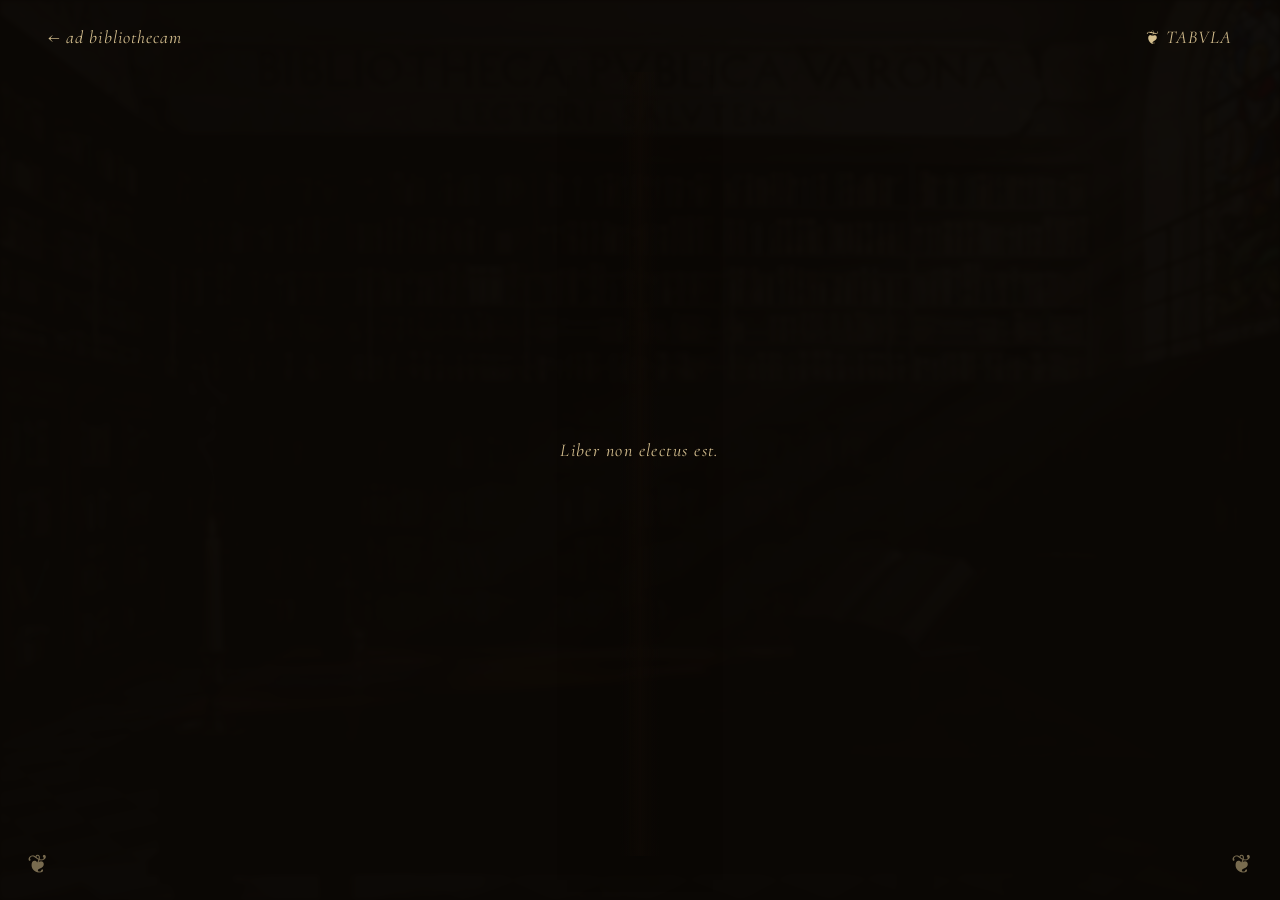
==== manuscript.html @ 338dd0ad "Add files via upload" ====
<!DOCTYPE html>
<html lang="la">
<head>
<meta charset="UTF-8">
<meta name="viewport" content="width=device-width, initial-scale=1.0">
<title>Manuscriptum</title>

<link rel="preconnect" href="https://fonts.googleapis.com">
<link rel="preconnect" href="https://fonts.gstatic.com" crossorigin>
<link rel="stylesheet" href="https://fonts.googleapis.com/css2?family=Cinzel:wght@400;600;700&family=Cormorant+Garamond:ital,wght@0,400;0,500;1,400;1,500&family=Cormorant+SC:wght@400;500;600&family=EB+Garamond:ital,wght@0,400;0,500;1,400&family=UnifrakturMaguntia&family=Cormorant+Unicase:wght@400;500;600&family=Noto+Serif:ital,wght@0,400;1,400&family=Amiri:wght@400;700&display=swap" rel="stylesheet">

<link rel="stylesheet" href="css/manuscript.css">
</head>
<body>

<div class="reader-backdrop"></div>

<div class="reader" id="reader">

  <header class="reader-topbar">
    <a href="index.html" id="backLink">&#8592; ad bibliothecam</a>
    <button id="tabulaBtn" type="button" aria-label="Tabula" title="Tabula">&#10086;&nbsp;TABVLA</button>
  </header>

  <main class="spread-frame" id="spreadFrame">
    <button class="turn prev" id="prevSpread" type="button" aria-label="Folium prius" title="Folium prius">&#10086;</button>

    <div class="spread" id="spread" data-turn-style="fade">
      <!-- Two pages injected by JS -->
    </div>

    <button class="turn next" id="nextSpread" type="button" aria-label="Folium posterius" title="Folium posterius">&#10086;</button>
  </main>

  <footer style="height:8px;"></footer>

</div>

<!-- TABVLA overlay -->
<div class="tabula-overlay" id="tabulaOverlay" role="dialog" aria-modal="true" aria-label="Tabula">
  <div class="tabula-sheet">
    <button class="tabula-close" id="tabulaClose" type="button" aria-label="Claudere">&times;</button>
    <h2>TABVLA</h2>
    <img class="tabula-divider" src="assets/ornaments/divider.svg" alt="">
    <ol id="tabulaList"></ol>
  </div>
</div>

<div class="reader-loading" id="readerLoading">conlegendo&nbsp;…</div>

<script src="js/book-loader.js"></script>
<script src="js/manuscript.js"></script>
</body>
</html>
---- css/manuscript.css ----
/* =========================================================
   Bibliotheca Publica Varona — Manuscript Reader
   ========================================================= */

:root {
  --paper:       #f1e6cf;
  --paper-deep:  #e3d3b0;
  --paper-edge:  #d4be8e;
  --ink:         #2a1d10;
  --ink-soft:    #4a3320;
  --rubric:      #8b1a1a;
  --rubric-deep: #5e0f0f;
  --gilt:        #b88a2c;
  --gilt-light:  #e6c66b;
}

* { box-sizing: border-box; }

html, body {
  margin: 0;
  padding: 0;
  height: 100%;
  background: #0b0805;
  font-family: 'EB Garamond', 'Cormorant Garamond', Georgia, serif;
  color: var(--ink);
  overflow: hidden;
  -webkit-font-smoothing: antialiased;
}

/* Faintly visible library scene behind the manuscript */
.reader-backdrop {
  position: fixed;
  inset: 0;
  z-index: 0;
  background-image: url('../assets/library.jpg');
  background-size: cover;
  background-position: center;
  opacity: 0.08;
  filter: blur(2px);
}
.reader-backdrop::after {
  content: "";
  position: absolute; inset: 0;
  background: linear-gradient(180deg, rgba(0,0,0,0.6) 0%, rgba(0,0,0,0.85) 100%);
}

/* Reverse transition: page comes IN with a soft zoom-in/fade */
@keyframes reader-enter {
  from { opacity: 0; transform: scale(0.96); }
  to   { opacity: 1; transform: scale(1); }
}
@keyframes reader-leave {
  from { opacity: 1; transform: scale(1); }
  to   { opacity: 0; transform: scale(0.92); }
}

.reader {
  position: relative;
  z-index: 1;
  width: 100%;
  height: 100%;
  display: grid;
  grid-template-rows: auto 1fr auto;
  animation: reader-enter 900ms cubic-bezier(.65,0,.35,1) both;
}
.reader.leaving { animation: reader-leave 900ms cubic-bezier(.65,0,.35,1) both; }

/* ---- Top bar — minimalist Latin navigation ---- */
.reader-topbar {
  display: flex;
  justify-content: space-between;
  align-items: center;
  padding: 22px 38px 8px;
  font-family: 'Cormorant Garamond', serif;
  font-style: italic;
  font-size: 18px;
  color: var(--paper-edge);
  letter-spacing: 0.04em;
}
.reader-topbar a,
.reader-topbar button {
  color: var(--paper-edge);
  background: transparent;
  border: none;
  text-decoration: none;
  cursor: pointer;
  font: inherit;
  letter-spacing: 0.06em;
  padding: 4px 10px;
  border-radius: 2px;
  transition: color 200ms ease, background 200ms ease;
}
.reader-topbar a:hover,
.reader-topbar button:hover { color: var(--gilt-light); background: rgba(241,230,207,0.06); }

/* ---- The book itself: a two-page spread ---- */
.spread-frame {
  position: relative;
  width: 100%;
  height: 100%;
  display: flex;
  align-items: center;
  justify-content: center;
  padding: 12px 60px 36px;
  overflow: hidden;
}

.spread {
  position: relative;
  display: grid;
  grid-template-columns: 1fr 1fr;
  width: min(1200px, 96vw);
  height: min(900px, 100%);
  aspect-ratio: 4 / 3;
  filter:
    drop-shadow(0 24px 32px rgba(0,0,0,0.55))
    drop-shadow(0 6px 10px rgba(0,0,0,0.4));
}

/* Each page — paper texture + deckled edges */
.page {
  position: relative;
  background-color: var(--paper);
  /* Subtle parchment turbulence implemented as SVG data URI */
  background-image: url("data:image/svg+xml;utf8,<svg xmlns='http://www.w3.org/2000/svg' width='420' height='420'><filter id='n'><feTurbulence type='fractalNoise' baseFrequency='1.4' numOctaves='2' seed='3' stitchTiles='stitch'/><feColorMatrix values='0 0 0 0 0.18  0 0 0 0 0.13  0 0 0 0 0.08  0 0 0 0.18 0'/></filter><rect width='100%25' height='100%25' filter='url(%23n)' opacity='0.5'/></svg>"),
    radial-gradient(ellipse at 30% 20%, var(--paper) 0%, var(--paper-deep) 100%);
  background-blend-mode: multiply, normal;
  padding: 56px 56px 56px 56px;
  display: flex;
  flex-direction: column;
  overflow: hidden;
  font-size: clamp(13px, 0.95vw, 16px);
  line-height: 1.62;
  color: var(--ink);
  hyphens: auto;
}

.page.verso { padding-right: 64px; border-right: 1px solid rgba(60,40,20,0.10); }
.page.recto { padding-left: 64px; }

/* Deckled outer edges (rough paper) */
.page.verso::before,
.page.recto::after {
  content: "";
  position: absolute;
  top: -2px; bottom: -2px;
  width: 12px;
  background:
    radial-gradient(ellipse 6px 4px at 6px 8px,  var(--paper) 60%, transparent 70%) 0 0/12px 12px repeat-y,
    linear-gradient(to right, transparent, rgba(180,150,100,0.10));
  pointer-events: none;
}
.page.verso::before { left: -10px; transform: scaleX(-1); }
.page.recto::after  { right: -10px; }

/* Gutter shadow between pages */
.spread::before {
  content: "";
  position: absolute;
  left: 50%;
  top: 0; bottom: 0;
  width: 40px;
  transform: translateX(-50%);
  background: linear-gradient(
    to right,
    rgba(20,12,5,0.0) 0%,
    rgba(20,12,5,0.32) 45%,
    rgba(20,12,5,0.42) 50%,
    rgba(20,12,5,0.32) 55%,
    rgba(20,12,5,0.0) 100%
  );
  pointer-events: none;
  z-index: 2;
}

/* ---- Typography inside the pages ---- */
.page p {
  text-align: justify;
  text-indent: 1.4em;
  margin: 0 0 0.65em 0;
  /* Avoid splitting hand-feel lines too tightly */
  word-spacing: 0.02em;
}
.page p:first-child { text-indent: 0; }

.page .chapter-title {
  font-family: 'UnifrakturMaguntia', 'Cormorant Unicase', 'EB Garamond', serif;
  color: var(--rubric);
  text-align: center;
  font-size: 2.4em;
  font-weight: 400;
  letter-spacing: 0.06em;
  margin: 0.4em 0 0.2em;
  line-height: 1.1;
  text-shadow: 0 0 1px rgba(94,15,15,0.2);
}

.page .chapter-divider {
  display: block;
  margin: 0.4em auto 1.2em;
  width: 60%;
  max-width: 320px;
  height: auto;
  aspect-ratio: 8 / 1;       /* divider.svg is 320×40 — declare it for pre-load layout */
  opacity: 0.85;
}

/* Verse blocks (Catullan hendecasyllables, gazals, marching songs, etc.) */
.page .verse {
  text-align: center;
  font-style: italic;
  margin: 1.1em 0;
  color: var(--ink-soft);
  font-size: 1.02em;
  line-height: 1.7;
}
.page .verse .verse-line { display: block; }

/* Greek script — preserved in Noto Serif */
.greek { font-family: 'Noto Serif', 'EB Garamond', serif; font-style: normal; }

/* Arabic script — preserved in Amiri */
.arabic { font-family: 'Amiri', serif; font-size: 1.12em; }

/* Drop cap — hooked image for swap. Letter rendered in SVG; CSS sizes it. */
.page .dropcap {
  float: left;
  width: 4.6em;
  height: 4.6em;
  margin: 0.08em 0.55em 0 -0.04em;
  shape-outside: inset(0 0 0 0);
  user-select: none;
}

/* When pagination drops a chapter into the middle of a page, give space before it */
.page .chapter-block { margin-top: 0.4em; }

/* ---- Frontispiece page ---- */
.page.frontispiece {
  display: flex;
  flex-direction: column;
  align-items: center;
  justify-content: center;
  text-align: center;
  padding: 6% 10%;
}
.page.frontispiece .coa {
  width: 58%;
  max-width: 280px;
  margin: 0 0 1.4em;
  filter: drop-shadow(0 2px 4px rgba(0,0,0,0.2));
}
.page.frontispiece .fp-title {
  font-family: 'UnifrakturMaguntia', 'Cormorant Unicase', serif;
  color: var(--ink);
  font-size: clamp(28px, 3.0vw, 44px);
  letter-spacing: 0.04em;
  line-height: 1.1;
  margin: 0 0 0.4em;
  text-transform: uppercase;
}
.page.frontispiece .fp-subtitle {
  font-family: 'Cinzel', 'Cormorant SC', serif;
  color: var(--rubric);
  letter-spacing: 0.22em;
  font-size: 1.3em;
  margin: 0 0 1.2em;
}
.page.frontispiece .fp-date {
  font-family: 'Cinzel', 'Cormorant SC', serif;
  color: var(--ink);
  letter-spacing: 0.18em;
  font-size: 1.0em;
  margin: 0 0 2.4em;
}
.page.frontispiece .fp-footer {
  font-family: 'Cormorant Garamond', serif;
  font-style: italic;
  color: var(--ink-soft);
  font-size: 0.92em;
  letter-spacing: 0.05em;
  margin-top: auto;
  padding-top: 1em;
}

/* Blank verso for the frontispiece spread */
.page.blank-verso { background-color: var(--paper); }

/* Placeholder page for books not yet written */
.page.placeholder-page {
  align-items: center;
  justify-content: center;
  text-align: center;
}
.placeholder-note {
  font-family: 'Cormorant Garamond', 'EB Garamond', serif;
  font-style: italic;
  font-size: 1.35em;
  color: var(--ink-soft);
  letter-spacing: 0.04em;
  opacity: 0.85;
}

/* ---- Folio numbers (Roman) at the outer corners ---- */
.page .folio {
  position: absolute;
  bottom: 22px;
  font-family: 'Cormorant Garamond', serif;
  font-style: italic;
  font-variant: small-caps;
  font-size: 0.82em;
  color: rgba(94,46,16,0.55);
  letter-spacing: 0.06em;
}
.page.verso .folio { left: 30px; }
.page.recto .folio { right: 30px; }

/* ---- Corner fleurons for prev/next ---- */
.spread-frame .turn {
  position: absolute;
  bottom: 6px;
  width: 44px;
  height: 44px;
  background: transparent;
  border: none;
  cursor: pointer;
  display: flex;
  align-items: center;
  justify-content: center;
  color: var(--paper-edge);
  font-size: 26px;
  line-height: 1;
  opacity: 0.55;
  transition: opacity 200ms ease, transform 200ms ease, color 200ms ease;
}
.spread-frame .turn:hover { opacity: 1; color: var(--gilt-light); transform: scale(1.1); }
.spread-frame .turn.prev { left: 16px; }
.spread-frame .turn.next { right: 16px; }
.spread-frame .turn:disabled { opacity: 0.18; cursor: default; transform: none; }

/* Spread transition — quick subtle fade between spreads */
.spread.turning-out { opacity: 0; transition: opacity 220ms ease; }
.spread.turning-in  { opacity: 1; transition: opacity 280ms ease; }

/* ---- TABVLA contents overlay ---- */
.tabula-overlay {
  position: fixed;
  inset: 0;
  z-index: 10;
  background: rgba(11,8,5,0.86);
  display: none;
  align-items: center;
  justify-content: center;
  padding: 6vh 4vw;
}
.tabula-overlay.open { display: flex; animation: reader-enter 350ms ease both; }

.tabula-sheet {
  background-color: var(--paper);
  background-image: url("data:image/svg+xml;utf8,<svg xmlns='http://www.w3.org/2000/svg' width='420' height='420'><filter id='n'><feTurbulence type='fractalNoise' baseFrequency='1.4' numOctaves='2' seed='5' stitchTiles='stitch'/><feColorMatrix values='0 0 0 0 0.18  0 0 0 0 0.13  0 0 0 0 0.08  0 0 0 0.16 0'/></filter><rect width='100%25' height='100%25' filter='url(%23n)' opacity='0.5'/></svg>"),
    radial-gradient(ellipse at 30% 20%, var(--paper) 0%, var(--paper-deep) 100%);
  background-blend-mode: multiply, normal;
  width: min(640px, 92vw);
  max-height: 86vh;
  overflow-y: auto;
  padding: 56px 56px 64px;
  box-shadow: 0 20px 60px rgba(0,0,0,0.7);
  color: var(--ink);
  position: relative;
  text-align: center;
}
.tabula-sheet h2 {
  font-family: 'UnifrakturMaguntia', 'Cormorant Unicase', serif;
  color: var(--rubric);
  font-size: 2.2em;
  letter-spacing: 0.08em;
  margin: 0 0 0.2em;
  font-weight: 400;
}
.tabula-sheet .tabula-divider { width: 70%; margin: 0.4em auto 1.4em; opacity: 0.85; }
.tabula-sheet ol {
  list-style: none;
  padding: 0;
  margin: 0;
  text-align: left;
}
.tabula-sheet li {
  display: flex;
  justify-content: space-between;
  align-items: baseline;
  gap: 14px;
  padding: 8px 4px;
  border-bottom: 1px dotted rgba(94,46,16,0.30);
  font-family: 'EB Garamond', serif;
  font-size: 1.15em;
}
.tabula-sheet li:last-child { border-bottom: none; }
.tabula-sheet li button {
  background: transparent;
  border: none;
  cursor: pointer;
  color: var(--ink);
  font: inherit;
  text-align: left;
  flex: 1;
  letter-spacing: 0.04em;
}
.tabula-sheet li button:hover { color: var(--rubric); }
.tabula-sheet li .folio-ref {
  color: var(--ink-soft);
  font-style: italic;
  font-size: 0.92em;
}
.tabula-close {
  position: absolute;
  top: 18px;
  right: 22px;
  background: transparent;
  border: none;
  color: var(--ink-soft);
  cursor: pointer;
  font-size: 22px;
  font-family: 'Cormorant Garamond', serif;
  font-style: italic;
}
.tabula-close:hover { color: var(--rubric); }

/* ---- Loading state ---- */
.reader-loading {
  position: fixed; inset: 0;
  display: flex; align-items: center; justify-content: center;
  color: var(--paper-edge);
  font-family: 'Cormorant Garamond', serif;
  font-style: italic;
  font-size: 18px;
  letter-spacing: 0.08em;
  z-index: 100;
  pointer-events: none;
  animation: pulse 2s ease-in-out infinite;
}
@keyframes pulse {
  0%, 100% { opacity: 0.4; }
  50%      { opacity: 0.85; }
}
.reader-loading.gone { display: none; }

/* ---- Responsive ---- */
@media (max-width: 720px) {
  .spread { aspect-ratio: auto; height: auto; max-height: 90vh; }
  .spread { grid-template-columns: 1fr; }
  .page.verso { display: none; }
  .page.recto { padding: 36px 28px; border-right: none; }
  .spread::before { display: none; }
  .reader-topbar { padding: 14px 18px 6px; font-size: 16px; }
}
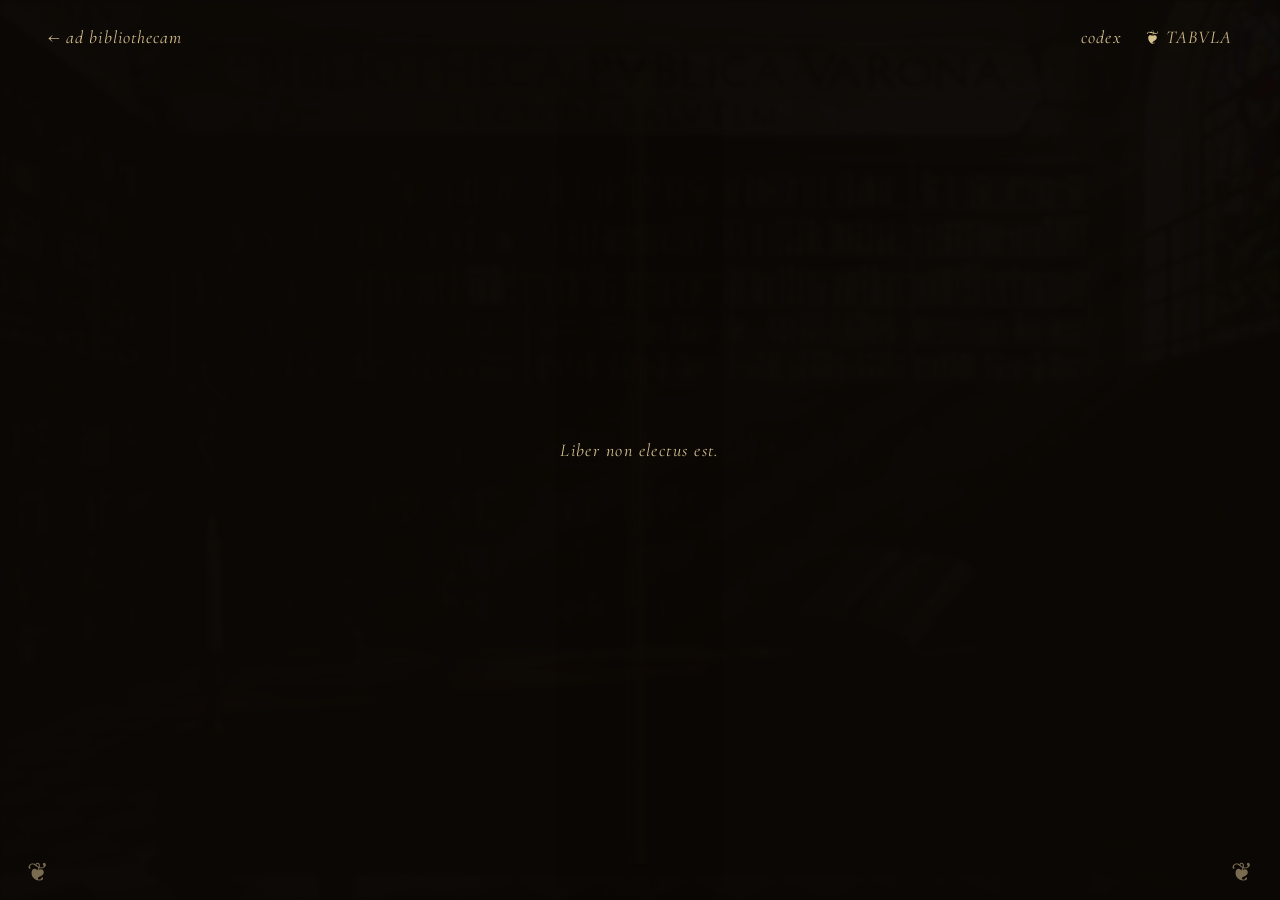
==== commit 31a74a8c: "Add files via upload" ====
--- a/manuscript.html
+++ b/manuscript.html
@@ -7,21 +7,27 @@
 
 <link rel="preconnect" href="https://fonts.googleapis.com">
 <link rel="preconnect" href="https://fonts.gstatic.com" crossorigin>
-<link rel="stylesheet" href="https://fonts.googleapis.com/css2?family=Cinzel:wght@400;600;700&family=Cormorant+Garamond:ital,wght@0,400;0,500;1,400;1,500&family=Cormorant+SC:wght@400;500;600&family=EB+Garamond:ital,wght@0,400;0,500;1,400&family=UnifrakturMaguntia&family=Cormorant+Unicase:wght@400;500;600&family=Noto+Serif:ital,wght@0,400;1,400&family=Amiri:wght@400;700&display=swap" rel="stylesheet">
+<link rel="stylesheet" href="https://fonts.googleapis.com/css2?family=Cinzel:wght@400;600;700&family=Cormorant+Garamond:ital,wght@0,400;0,500;1,400;1,500&family=Cormorant+SC:wght@400;500;600&family=EB+Garamond:ital,wght@0,400;0,500;1,400&family=Cormorant+Unicase:wght@400;500;600&family=Noto+Serif:ital,wght@0,400;1,400&family=Amiri:wght@400;700&display=swap" rel="stylesheet">
 
 <link rel="stylesheet" href="css/manuscript.css">
 </head>
-<body>
+<body class="codex-mode">
 
 <div class="reader-backdrop"></div>
 
 <div class="reader" id="reader">
 
   <header class="reader-topbar">
-    <a href="index.html" id="backLink">&#8592; ad bibliothecam</a>
-    <button id="tabulaBtn" type="button" aria-label="Tabula" title="Tabula">&#10086;&nbsp;TABVLA</button>
+    <div class="topbar-left">
+      <a href="index.html" id="backLink">&#8592; ad bibliothecam</a>
+    </div>
+    <div class="topbar-right">
+      <button id="modeToggle" class="mode-toggle" type="button" title="Lectionis modus">codex</button>
+      <button id="tabulaBtn" type="button" aria-label="Tabula" title="Tabula">&#10086;&nbsp;TABVLA</button>
+    </div>
   </header>
 
+  <!-- CODEX (spread) view -->
   <main class="spread-frame" id="spreadFrame">
     <button class="turn prev" id="prevSpread" type="button" aria-label="Folium prius" title="Folium prius">&#10086;</button>
 
@@ -32,7 +38,12 @@
     <button class="turn next" id="nextSpread" type="button" aria-label="Folium posterius" title="Folium posterius">&#10086;</button>
   </main>
 
-  <footer style="height:8px;"></footer>
+  <!-- SCROLL view -->
+  <main class="scroll-frame" id="scrollFrame">
+    <div class="scroll-column" id="scrollColumn">
+      <!-- Pages stacked by JS -->
+    </div>
+  </main>
 
 </div>
 
@@ -46,7 +57,7 @@
   </div>
 </div>
 
-<div class="reader-loading" id="readerLoading">conlegendo&nbsp;…</div>
+<div class="reader-loading" id="readerLoading">conlegendo&nbsp;&hellip;</div>
 
 <script src="js/book-loader.js"></script>
 <script src="js/manuscript.js"></script>
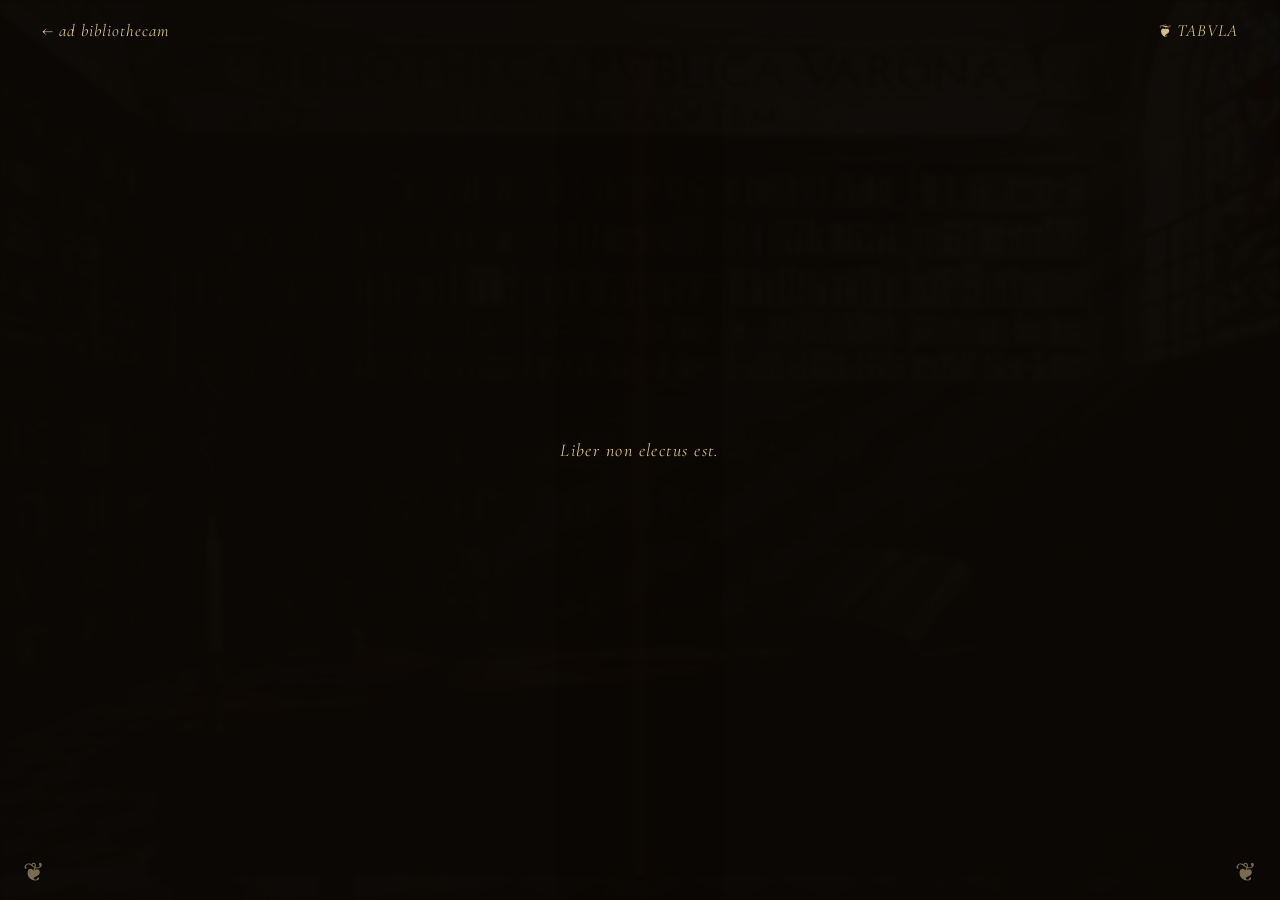
==== commit be1c640f: "Add files via upload" ====
--- a/manuscript.html
+++ b/manuscript.html
@@ -7,11 +7,11 @@
 
 <link rel="preconnect" href="https://fonts.googleapis.com">
 <link rel="preconnect" href="https://fonts.gstatic.com" crossorigin>
-<link rel="stylesheet" href="https://fonts.googleapis.com/css2?family=Cinzel:wght@400;600;700&family=Cormorant+Garamond:ital,wght@0,400;0,500;1,400;1,500&family=Cormorant+SC:wght@400;500;600&family=EB+Garamond:ital,wght@0,400;0,500;1,400&family=Cormorant+Unicase:wght@400;500;600&family=Noto+Serif:ital,wght@0,400;1,400&family=Amiri:wght@400;700&display=swap" rel="stylesheet">
+<link rel="stylesheet" href="https://fonts.googleapis.com/css2?family=Cinzel:wght@400;600;700&family=Cormorant+Garamond:ital,wght@0,400;0,500;1,400;1,500&family=Cormorant+SC:wght@400;500;600&family=EB+Garamond:ital,wght@0,400;0,500;0,600;1,400;1,500&family=Cormorant+Unicase:wght@400;500;600&family=Amiri:wght@400;700&display=swap" rel="stylesheet">
 
 <link rel="stylesheet" href="css/manuscript.css">
 </head>
-<body class="codex-mode">
+<body>
 
 <div class="reader-backdrop"></div>
 
@@ -22,12 +22,10 @@
       <a href="index.html" id="backLink">&#8592; ad bibliothecam</a>
     </div>
     <div class="topbar-right">
-      <button id="modeToggle" class="mode-toggle" type="button" title="Lectionis modus">codex</button>
       <button id="tabulaBtn" type="button" aria-label="Tabula" title="Tabula">&#10086;&nbsp;TABVLA</button>
     </div>
   </header>
 
-  <!-- CODEX (spread) view -->
   <main class="spread-frame" id="spreadFrame">
     <button class="turn prev" id="prevSpread" type="button" aria-label="Folium prius" title="Folium prius">&#10086;</button>
 
@@ -36,13 +34,6 @@
     </div>
 
     <button class="turn next" id="nextSpread" type="button" aria-label="Folium posterius" title="Folium posterius">&#10086;</button>
-  </main>
-
-  <!-- SCROLL view -->
-  <main class="scroll-frame" id="scrollFrame">
-    <div class="scroll-column" id="scrollColumn">
-      <!-- Pages stacked by JS -->
-    </div>
   </main>
 
 </div>
--- a/css/manuscript.css
+++ b/css/manuscript.css
@@ -1,6 +1,12 @@
 /* =========================================================
    Bibliotheca Publica Varona — Manuscript Reader
    ========================================================= */
+
+@font-face {
+  font-family: 'Canterbury';
+  src: url('../assets/fonts/Canterbury.ttf') format('truetype');
+  font-display: block;
+}
 
 :root {
   --paper:       #f1e6cf;
@@ -12,6 +18,17 @@
   --rubric-deep: #5e0f0f;
   --gilt:        #b88a2c;
   --gilt-light:  #e6c66b;
+
+  /* Reader tunables — easy to tweak in one place */
+  --page-padding:        52px;
+  --page-padding-gutter: 60px;
+  --body-font-size:      clamp(13px, 0.95vw, 16px);
+  --body-line-height:    1.62;
+  --para-indent:         1.4em;
+  --para-spacing:        0.6em;
+  --chapter-title-size:  2.6em;
+  --dropcap-size:        4.2em;
+  --dropcap-color:       var(--rubric);
 }
 
 * { box-sizing: border-box; }
@@ -27,7 +44,7 @@
   -webkit-font-smoothing: antialiased;
 }
 
-/* Faintly visible library scene behind the manuscript */
+/* Library scene faintly visible behind */
 .reader-backdrop {
   position: fixed;
   inset: 0;
@@ -44,7 +61,6 @@
   background: linear-gradient(180deg, rgba(0,0,0,0.6) 0%, rgba(0,0,0,0.85) 100%);
 }
 
-/* Reverse transition: page comes IN with a soft zoom-in/fade */
 @keyframes reader-enter {
   from { opacity: 0; transform: scale(0.96); }
   to   { opacity: 1; transform: scale(1); }
@@ -60,20 +76,20 @@
   width: 100%;
   height: 100%;
   display: grid;
-  grid-template-rows: auto 1fr auto;
+  grid-template-rows: auto 1fr;
   animation: reader-enter 900ms cubic-bezier(.65,0,.35,1) both;
 }
 .reader.leaving { animation: reader-leave 900ms cubic-bezier(.65,0,.35,1) both; }
 
-/* ---- Top bar — minimalist Latin navigation ---- */
+/* ---- Top bar ---- */
 .reader-topbar {
   display: flex;
   justify-content: space-between;
   align-items: center;
-  padding: 22px 38px 8px;
+  padding: 16px 32px 4px;
   font-family: 'Cormorant Garamond', serif;
   font-style: italic;
-  font-size: 18px;
+  font-size: 17px;
   color: var(--paper-edge);
   letter-spacing: 0.04em;
 }
@@ -91,9 +107,12 @@
   transition: color 200ms ease, background 200ms ease;
 }
 .reader-topbar a:hover,
-.reader-topbar button:hover { color: var(--gilt-light); background: rgba(241,230,207,0.06); }
-
-/* ---- The book itself: a two-page spread ---- */
+.reader-topbar button:hover {
+  color: var(--gilt-light);
+  background: rgba(241,230,207,0.06);
+}
+
+/* ---- Two-page spread ---- */
 .spread-frame {
   position: relative;
   width: 100%;
@@ -101,7 +120,7 @@
   display: flex;
   align-items: center;
   justify-content: center;
-  padding: 12px 60px 36px;
+  padding: 6px 50px 22px;
   overflow: hidden;
 }
 
@@ -109,9 +128,8 @@
   position: relative;
   display: grid;
   grid-template-columns: 1fr 1fr;
-  width: min(1200px, 96vw);
-  height: min(900px, 100%);
-  aspect-ratio: 4 / 3;
+  width: min(1200px, 96vw, calc((100vh - 84px) * 1.5));
+  height: min(900px, calc(100vh - 84px));
   filter:
     drop-shadow(0 24px 32px rgba(0,0,0,0.55))
     drop-shadow(0 6px 10px rgba(0,0,0,0.4));
@@ -121,24 +139,24 @@
 .page {
   position: relative;
   background-color: var(--paper);
-  /* Subtle parchment turbulence implemented as SVG data URI */
-  background-image: url("data:image/svg+xml;utf8,<svg xmlns='http://www.w3.org/2000/svg' width='420' height='420'><filter id='n'><feTurbulence type='fractalNoise' baseFrequency='1.4' numOctaves='2' seed='3' stitchTiles='stitch'/><feColorMatrix values='0 0 0 0 0.18  0 0 0 0 0.13  0 0 0 0 0.08  0 0 0 0.18 0'/></filter><rect width='100%25' height='100%25' filter='url(%23n)' opacity='0.5'/></svg>"),
+  background-image:
+    url("data:image/svg+xml;utf8,<svg xmlns='http://www.w3.org/2000/svg' width='420' height='420'><filter id='n'><feTurbulence type='fractalNoise' baseFrequency='1.4' numOctaves='2' seed='3' stitchTiles='stitch'/><feColorMatrix values='0 0 0 0 0.18  0 0 0 0 0.13  0 0 0 0 0.08  0 0 0 0.18 0'/></filter><rect width='100%25' height='100%25' filter='url(%23n)' opacity='0.5'/></svg>"),
     radial-gradient(ellipse at 30% 20%, var(--paper) 0%, var(--paper-deep) 100%);
   background-blend-mode: multiply, normal;
-  padding: 56px 56px 56px 56px;
+  padding: var(--page-padding);
   display: flex;
   flex-direction: column;
   overflow: hidden;
-  font-size: clamp(13px, 0.95vw, 16px);
-  line-height: 1.62;
+  font-size: var(--body-font-size);
+  line-height: var(--body-line-height);
   color: var(--ink);
   hyphens: auto;
 }
 
-.page.verso { padding-right: 64px; border-right: 1px solid rgba(60,40,20,0.10); }
-.page.recto { padding-left: 64px; }
-
-/* Deckled outer edges (rough paper) */
+.page.verso { padding-right: var(--page-padding-gutter); border-right: 1px solid rgba(60,40,20,0.10); }
+.page.recto { padding-left:  var(--page-padding-gutter); }
+
+/* Deckled outer edges */
 .page.verso::before,
 .page.recto::after {
   content: "";
@@ -153,7 +171,7 @@
 .page.verso::before { left: -10px; transform: scaleX(-1); }
 .page.recto::after  { right: -10px; }
 
-/* Gutter shadow between pages */
+/* Gutter shadow */
 .spread::before {
   content: "";
   position: absolute;
@@ -173,105 +191,154 @@
   z-index: 2;
 }
 
-/* ---- Typography inside the pages ---- */
+/* ---- Body typography ---- */
 .page p {
   text-align: justify;
-  text-indent: 1.4em;
-  margin: 0 0 0.65em 0;
-  /* Avoid splitting hand-feel lines too tightly */
+  text-indent: var(--para-indent);
+  margin: 0 0 var(--para-spacing) 0;
   word-spacing: 0.02em;
 }
-.page p:first-child { text-indent: 0; }
-
+/* No indent on the first paragraph of a chapter, paragraphs at the top of a
+   page (continuations), and any paragraph immediately following a chapter
+   title or rule. Interior paragraphs keep their indent. */
+.page p:first-child,
+.page .chapter-block + p,
+.page hr + p,
+.page p.chapter-opener,
+.page p.continuation {
+  text-indent: 0;
+}
+
+/* Bold emphasis inside the body — used for transliterations / accent marks
+   in the poems. Slightly heavier, slightly darker. */
+.page strong { font-weight: 600; color: var(--ink); }
+.page .verse strong { font-weight: 600; font-style: italic; }
+
+/* Chapter title — Canterbury blackletter rubric */
 .page .chapter-title {
-  font-family: 'UnifrakturMaguntia', 'Cormorant Unicase', 'EB Garamond', serif;
+  font-family: 'Canterbury', 'Cormorant Unicase', 'EB Garamond', serif;
   color: var(--rubric);
   text-align: center;
-  font-size: 2.4em;
+  font-size: var(--chapter-title-size);
   font-weight: 400;
-  letter-spacing: 0.06em;
+  letter-spacing: 0.04em;
   margin: 0.4em 0 0.2em;
   line-height: 1.1;
-  text-shadow: 0 0 1px rgba(94,15,15,0.2);
 }
 
 .page .chapter-divider {
   display: block;
-  margin: 0.4em auto 1.2em;
+  margin: 0.3em auto 1em;
   width: 60%;
   max-width: 320px;
   height: auto;
-  aspect-ratio: 8 / 1;       /* divider.svg is 320×40 — declare it for pre-load layout */
+  aspect-ratio: 8 / 1;
   opacity: 0.85;
 }
 
-/* Verse blocks (Catullan hendecasyllables, gazals, marching songs, etc.) */
+/* Verse blocks */
 .page .verse {
   text-align: center;
   font-style: italic;
-  margin: 1.1em 0;
+  margin: 0.9em 0;
   color: var(--ink-soft);
   font-size: 1.02em;
   line-height: 1.7;
 }
-.page .verse .verse-line { display: block; }
-
-/* Greek script — preserved in Noto Serif */
-.greek { font-family: 'Noto Serif', 'EB Garamond', serif; font-style: normal; }
-
-/* Arabic script — preserved in Amiri */
+.page .verse .verse-line {
+  display: block;
+  /* Lines that wrap should indent on continuation */
+  text-indent: 0;
+  padding-left: 2em;
+  padding-right: 2em;
+}
+
+/* Decorative horizontal rule */
+.page hr {
+  border: none;
+  height: 24px;
+  margin: 1.2em auto;
+  width: 40%;
+  background: center/contain no-repeat url('../assets/ornaments/divider.svg');
+  opacity: 0.7;
+}
+
+/* Greek / Arabic — inherit body font (EB Garamond has full polytonic). The
+   `.greek` class is preserved so the user can override later if desired. */
+.greek  { font-style: inherit; }
 .arabic { font-family: 'Amiri', serif; font-size: 1.12em; }
 
-/* Drop cap — hooked image for swap. Letter rendered in SVG; CSS sizes it. */
-.page .dropcap {
+/* ---- Drop cap (Canterbury, tight against the next letter) ---- */
+.page p.chapter-opener {
+  text-indent: 0;
+}
+.page p.chapter-opener::first-letter {
+  font-family: 'Canterbury', serif;
   float: left;
-  width: 4.6em;
-  height: 4.6em;
-  margin: 0.08em 0.55em 0 -0.04em;
-  shape-outside: inset(0 0 0 0);
-  user-select: none;
-}
-
-/* When pagination drops a chapter into the middle of a page, give space before it */
-.page .chapter-block { margin-top: 0.4em; }
-
-/* ---- Frontispiece page ---- */
+  font-size: var(--dropcap-size);
+  line-height: 0.78;
+  margin: 0.04em 0 -0.06em 0;     /* zero margin-right — touch next letter */
+  padding: 0;
+  color: var(--dropcap-color);
+  font-weight: 400;
+  letter-spacing: -0.04em;        /* pull the next char visually closer */
+}
+
+.page .chapter-block { margin-top: 0.3em; }
+
+/* ===========================================================
+   FRONTISPIECE — first page of the book
+   =========================================================== */
 .page.frontispiece {
-  display: flex;
-  flex-direction: column;
   align-items: center;
   justify-content: center;
   text-align: center;
-  padding: 6% 10%;
+  padding: 6% 11%;
 }
 .page.frontispiece .coa {
-  width: 58%;
-  max-width: 280px;
+  width: 56%;
+  max-width: 300px;
   margin: 0 0 1.4em;
-  filter: drop-shadow(0 2px 4px rgba(0,0,0,0.2));
+  filter: drop-shadow(0 3px 6px rgba(0,0,0,0.25));
+}
+.page.frontispiece .fp-fleuron {
+  width: 36px;
+  height: 36px;
+  display: block;
+  margin: 0 auto 0.8em;
+  opacity: 0.6;
 }
 .page.frontispiece .fp-title {
-  font-family: 'UnifrakturMaguntia', 'Cormorant Unicase', serif;
+  font-family: 'Canterbury', 'Cormorant Unicase', serif;
   color: var(--ink);
-  font-size: clamp(28px, 3.0vw, 44px);
-  letter-spacing: 0.04em;
-  line-height: 1.1;
-  margin: 0 0 0.4em;
-  text-transform: uppercase;
+  font-size: clamp(34px, 3.8vw, 60px);
+  letter-spacing: 0.02em;
+  line-height: 1.05;
+  margin: 0 0 0.25em;
+  font-weight: 400;
+  /* DO NOT uppercase — display whatever case the manifest has, in Canterbury */
 }
 .page.frontispiece .fp-subtitle {
-  font-family: 'Cinzel', 'Cormorant SC', serif;
+  font-family: 'Canterbury', serif;
   color: var(--rubric);
-  letter-spacing: 0.22em;
-  font-size: 1.3em;
-  margin: 0 0 1.2em;
+  font-style: normal;
+  font-size: clamp(20px, 2vw, 30px);
+  letter-spacing: 0.05em;
+  margin: 0 0 1.4em;
+}
+.page.frontispiece .fp-rule {
+  width: 38%;
+  max-width: 200px;
+  height: auto;
+  aspect-ratio: 8/1;
+  opacity: 0.65;
+  margin: 0 auto 1.2em;
 }
 .page.frontispiece .fp-date {
   font-family: 'Cinzel', 'Cormorant SC', serif;
   color: var(--ink);
-  letter-spacing: 0.18em;
-  font-size: 1.0em;
-  margin: 0 0 2.4em;
+  letter-spacing: 0.22em;
+  font-size: 0.95em;
 }
 .page.frontispiece .fp-footer {
   font-family: 'Cormorant Garamond', serif;
@@ -280,13 +347,13 @@
   font-size: 0.92em;
   letter-spacing: 0.05em;
   margin-top: auto;
-  padding-top: 1em;
-}
-
-/* Blank verso for the frontispiece spread */
+  padding-top: 1.2em;
+}
+
+/* Blank verso facing the frontispiece */
 .page.blank-verso { background-color: var(--paper); }
 
-/* Placeholder page for books not yet written */
+/* Placeholder page (unwritten books) */
 .page.placeholder-page {
   align-items: center;
   justify-content: center;
@@ -301,10 +368,52 @@
   opacity: 0.85;
 }
 
-/* ---- Folio numbers (Roman) at the outer corners ---- */
+/* Epilogue prelude page */
+.page.epilogue-prelude {
+  align-items: center;
+  justify-content: center;
+  text-align: center;
+  padding: 8% 11%;
+}
+.page.epilogue-prelude .prelude-rubric {
+  font-family: 'Canterbury', serif;
+  color: var(--rubric);
+  font-size: 2.2em;
+  letter-spacing: 0.02em;
+  margin: 0 0 0.5em;
+  line-height: 1.1;
+  font-weight: 400;
+}
+.page.epilogue-prelude .prelude-divider {
+  display: block;
+  margin: 0.4em auto 1.4em;
+  width: 50%;
+  max-width: 260px;
+  height: auto;
+  aspect-ratio: 8 / 1;
+  opacity: 0.85;
+}
+.page.epilogue-prelude .prelude-body {
+  font-family: 'Cormorant Garamond', 'EB Garamond', serif;
+  font-style: italic;
+  color: var(--ink-soft);
+  font-size: 1.15em;
+  line-height: 1.7;
+  letter-spacing: 0.02em;
+  max-width: 32em;
+  margin: 0 auto;
+}
+.page.epilogue-prelude .prelude-fleuron {
+  display: block;
+  margin: 1.6em auto 0;
+  width: 40px; height: 40px;
+  opacity: 0.6;
+}
+
+/* Folio numbers */
 .page .folio {
   position: absolute;
-  bottom: 22px;
+  bottom: 18px;
   font-family: 'Cormorant Garamond', serif;
   font-style: italic;
   font-variant: small-caps;
@@ -312,10 +421,10 @@
   color: rgba(94,46,16,0.55);
   letter-spacing: 0.06em;
 }
-.page.verso .folio { left: 30px; }
-.page.recto .folio { right: 30px; }
-
-/* ---- Corner fleurons for prev/next ---- */
+.page.verso .folio { left: 28px; }
+.page.recto .folio { right: 28px; }
+
+/* Corner fleurons (prev/next) */
 .spread-frame .turn {
   position: absolute;
   bottom: 6px;
@@ -334,15 +443,16 @@
   transition: opacity 200ms ease, transform 200ms ease, color 200ms ease;
 }
 .spread-frame .turn:hover { opacity: 1; color: var(--gilt-light); transform: scale(1.1); }
-.spread-frame .turn.prev { left: 16px; }
-.spread-frame .turn.next { right: 16px; }
+.spread-frame .turn.prev { left: 12px; }
+.spread-frame .turn.next { right: 12px; }
 .spread-frame .turn:disabled { opacity: 0.18; cursor: default; transform: none; }
 
-/* Spread transition — quick subtle fade between spreads */
 .spread.turning-out { opacity: 0; transition: opacity 220ms ease; }
 .spread.turning-in  { opacity: 1; transition: opacity 280ms ease; }
 
-/* ---- TABVLA contents overlay ---- */
+/* ===========================================================
+   TABVLA contents overlay
+   =========================================================== */
 .tabula-overlay {
   position: fixed;
   inset: 0;
@@ -370,14 +480,14 @@
   text-align: center;
 }
 .tabula-sheet h2 {
-  font-family: 'UnifrakturMaguntia', 'Cormorant Unicase', serif;
+  font-family: 'Canterbury', 'Cormorant Unicase', serif;
   color: var(--rubric);
-  font-size: 2.2em;
-  letter-spacing: 0.08em;
+  font-size: 2.4em;
+  letter-spacing: 0.04em;
   margin: 0 0 0.2em;
   font-weight: 400;
 }
-.tabula-sheet .tabula-divider { width: 70%; margin: 0.4em auto 1.4em; opacity: 0.85; }
+.tabula-sheet .tabula-divider { width: 70%; margin: 0.4em auto 1.4em; opacity: 0.85; height: auto; aspect-ratio: 8/1; }
 .tabula-sheet ol {
   list-style: none;
   padding: 0;
@@ -413,19 +523,18 @@
 }
 .tabula-close {
   position: absolute;
-  top: 18px;
-  right: 22px;
+  top: 16px;
+  right: 20px;
   background: transparent;
   border: none;
   color: var(--ink-soft);
   cursor: pointer;
   font-size: 22px;
   font-family: 'Cormorant Garamond', serif;
-  font-style: italic;
 }
 .tabula-close:hover { color: var(--rubric); }
 
-/* ---- Loading state ---- */
+/* Loading state */
 .reader-loading {
   position: fixed; inset: 0;
   display: flex; align-items: center; justify-content: center;
@@ -444,12 +553,11 @@
 }
 .reader-loading.gone { display: none; }
 
-/* ---- Responsive ---- */
+/* Responsive */
 @media (max-width: 720px) {
-  .spread { aspect-ratio: auto; height: auto; max-height: 90vh; }
-  .spread { grid-template-columns: 1fr; }
+  .spread { grid-template-columns: 1fr; height: auto; aspect-ratio: auto; max-height: 90vh; }
   .page.verso { display: none; }
   .page.recto { padding: 36px 28px; border-right: none; }
   .spread::before { display: none; }
-  .reader-topbar { padding: 14px 18px 6px; font-size: 16px; }
-}
+  .reader-topbar { padding: 12px 16px 4px; font-size: 15px; }
+}
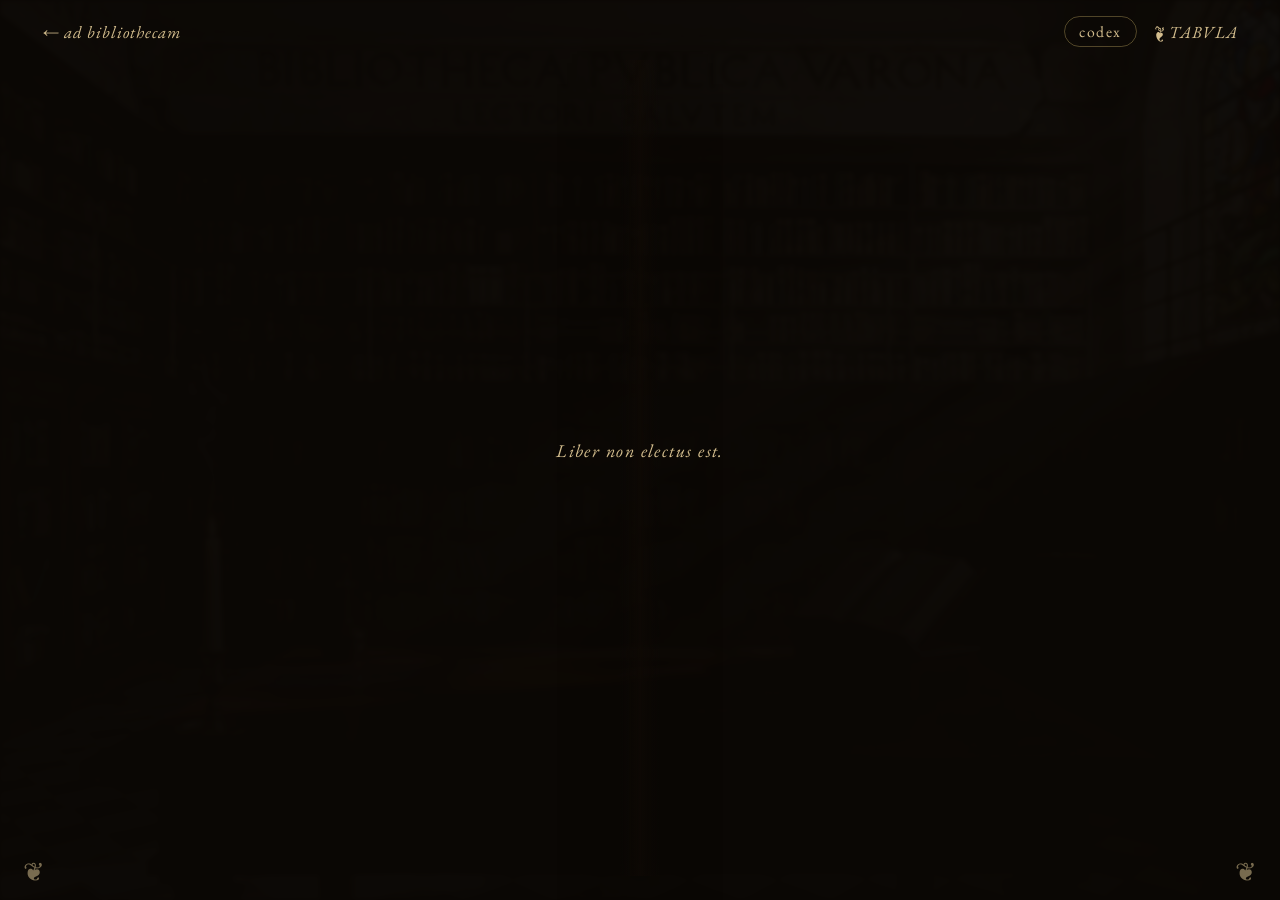
==== commit fd2d0edf: "Add files via upload" ====
--- a/manuscript.html
+++ b/manuscript.html
@@ -7,11 +7,11 @@
 
 <link rel="preconnect" href="https://fonts.googleapis.com">
 <link rel="preconnect" href="https://fonts.gstatic.com" crossorigin>
-<link rel="stylesheet" href="https://fonts.googleapis.com/css2?family=Cinzel:wght@400;600;700&family=Cormorant+Garamond:ital,wght@0,400;0,500;1,400;1,500&family=Cormorant+SC:wght@400;500;600&family=EB+Garamond:ital,wght@0,400;0,500;0,600;1,400;1,500&family=Cormorant+Unicase:wght@400;500;600&family=Amiri:wght@400;700&display=swap" rel="stylesheet">
+<link rel="stylesheet" href="https://fonts.googleapis.com/css2?family=Cinzel:wght@400;600;700&family=Cormorant+SC:wght@400;500;600&family=Cormorant+Unicase:wght@400;500;600&family=Amiri:wght@400;700&display=swap" rel="stylesheet">
 
 <link rel="stylesheet" href="css/manuscript.css">
 </head>
-<body>
+<body class="codex-mode">
 
 <div class="reader-backdrop"></div>
 
@@ -22,18 +22,21 @@
       <a href="index.html" id="backLink">&#8592; ad bibliothecam</a>
     </div>
     <div class="topbar-right">
+      <button id="modeToggle" class="mode-toggle" type="button" title="Lectionis modus">codex</button>
       <button id="tabulaBtn" type="button" aria-label="Tabula" title="Tabula">&#10086;&nbsp;TABVLA</button>
     </div>
   </header>
 
+  <!-- CODEX VIEW: two-page spread -->
   <main class="spread-frame" id="spreadFrame">
     <button class="turn prev" id="prevSpread" type="button" aria-label="Folium prius" title="Folium prius">&#10086;</button>
+    <div class="spread" id="spread"></div>
+    <button class="turn next" id="nextSpread" type="button" aria-label="Folium posterius" title="Folium posterius">&#10086;</button>
+  </main>
 
-    <div class="spread" id="spread" data-turn-style="fade">
-      <!-- Two pages injected by JS -->
-    </div>
-
-    <button class="turn next" id="nextSpread" type="button" aria-label="Folium posterius" title="Folium posterius">&#10086;</button>
+  <!-- DOC VIEW: continuous scroll, docx-style -->
+  <main class="doc-frame" id="docFrame">
+    <div class="doc-column" id="docColumn"></div>
   </main>
 
 </div>
--- a/css/manuscript.css
+++ b/css/manuscript.css
@@ -6,6 +6,27 @@
   font-family: 'Canterbury';
   src: url('../assets/fonts/Canterbury.ttf') format('truetype');
   font-display: block;
+}
+/* Bundled EB Garamond, full polytonic Greek included */
+@font-face {
+  font-family: 'EB Garamond';
+  src: url('../assets/fonts/eb-garamond/EBGaramond-Regular.ttf') format('truetype');
+  font-weight: 400; font-style: normal; font-display: block;
+}
+@font-face {
+  font-family: 'EB Garamond';
+  src: url('../assets/fonts/eb-garamond/EBGaramond-Italic.ttf') format('truetype');
+  font-weight: 400; font-style: italic; font-display: block;
+}
+@font-face {
+  font-family: 'EB Garamond';
+  src: url('../assets/fonts/eb-garamond/EBGaramond-SemiBold.ttf') format('truetype');
+  font-weight: 600; font-style: normal; font-display: block;
+}
+@font-face {
+  font-family: 'EB Garamond';
+  src: url('../assets/fonts/eb-garamond/EBGaramond-SemiBoldItalic.ttf') format('truetype');
+  font-weight: 600; font-style: italic; font-display: block;
 }
 
 :root {
@@ -42,9 +63,19 @@
   color: var(--ink);
   overflow: hidden;
   -webkit-font-smoothing: antialiased;
-}
-
-/* Library scene faintly visible behind */
+  /* CRITICAL u→v fix: EB Garamond's `locl` feature substitutes u → u.LAT
+     (a historical V-shape) when the page language is Latin. We keep
+     lang="la" for accessibility but tell the font to apply English's
+     feature rules so no historical u→v substitution occurs. */
+  font-language-override: "ENG";
+  font-variant-historical-forms: none;
+  font-variant-historical-ligatures: no-historical-ligatures;
+  font-variant-ligatures: no-discretionary-ligatures common-ligatures;
+  font-feature-settings: "locl" 0, "hist" 0, "hlig" 0, "dlig" 0, "ss01" 0, "ss02" 0, "ss03" 0, "ss04" 0, "ss05" 0, "ss06" 0, "ss07" 0;
+}
+body.doc-mode { overflow: hidden; }
+
+/* Library backdrop */
 .reader-backdrop {
   position: fixed;
   inset: 0;
@@ -61,14 +92,8 @@
   background: linear-gradient(180deg, rgba(0,0,0,0.6) 0%, rgba(0,0,0,0.85) 100%);
 }
 
-@keyframes reader-enter {
-  from { opacity: 0; transform: scale(0.96); }
-  to   { opacity: 1; transform: scale(1); }
-}
-@keyframes reader-leave {
-  from { opacity: 1; transform: scale(1); }
-  to   { opacity: 0; transform: scale(0.92); }
-}
+@keyframes reader-enter { from { opacity: 0; transform: scale(0.96); } to { opacity: 1; transform: scale(1); } }
+@keyframes reader-leave { from { opacity: 1; transform: scale(1); }    to { opacity: 0; transform: scale(0.92); } }
 
 .reader {
   position: relative;
@@ -81,17 +106,20 @@
 }
 .reader.leaving { animation: reader-leave 900ms cubic-bezier(.65,0,.35,1) both; }
 
-/* ---- Top bar ---- */
 .reader-topbar {
   display: flex;
   justify-content: space-between;
   align-items: center;
   padding: 16px 32px 4px;
-  font-family: 'Cormorant Garamond', serif;
+  font-family: 'EB Garamond', 'Cormorant Garamond', serif;
   font-style: italic;
   font-size: 17px;
   color: var(--paper-edge);
   letter-spacing: 0.04em;
+}
+.reader-topbar .topbar-left,
+.reader-topbar .topbar-right {
+  display: flex; align-items: center; gap: 8px;
 }
 .reader-topbar a,
 .reader-topbar button {
@@ -111,8 +139,24 @@
   color: var(--gilt-light);
   background: rgba(241,230,207,0.06);
 }
-
-/* ---- Two-page spread ---- */
+.reader-topbar .mode-toggle {
+  border: 1px solid rgba(240,213,122,0.30);
+  border-radius: 999px;
+  padding: 4px 14px;
+  font-style: normal;
+  font-size: 0.92em;
+  letter-spacing: 0.10em;
+  text-transform: lowercase;
+}
+.reader-topbar .mode-toggle.active {
+  background: rgba(240,213,122,0.18);
+  border-color: var(--gilt-light);
+  color: var(--gilt-light);
+}
+
+/* =========================================================
+   CODEX VIEW — two-page spread (manuscript style)
+   ========================================================= */
 .spread-frame {
   position: relative;
   width: 100%;
@@ -135,7 +179,6 @@
     drop-shadow(0 6px 10px rgba(0,0,0,0.4));
 }
 
-/* Each page — paper texture + deckled edges */
 .page {
   position: relative;
   background-color: var(--paper);
@@ -152,11 +195,9 @@
   color: var(--ink);
   hyphens: auto;
 }
-
 .page.verso { padding-right: var(--page-padding-gutter); border-right: 1px solid rgba(60,40,20,0.10); }
 .page.recto { padding-left:  var(--page-padding-gutter); }
 
-/* Deckled outer edges */
 .page.verso::before,
 .page.recto::after {
   content: "";
@@ -171,7 +212,6 @@
 .page.verso::before { left: -10px; transform: scaleX(-1); }
 .page.recto::after  { right: -10px; }
 
-/* Gutter shadow */
 .spread::before {
   content: "";
   position: absolute;
@@ -191,16 +231,13 @@
   z-index: 2;
 }
 
-/* ---- Body typography ---- */
+/* ---- Typography ---- */
 .page p {
   text-align: justify;
   text-indent: var(--para-indent);
   margin: 0 0 var(--para-spacing) 0;
   word-spacing: 0.02em;
 }
-/* No indent on the first paragraph of a chapter, paragraphs at the top of a
-   page (continuations), and any paragraph immediately following a chapter
-   title or rule. Interior paragraphs keep their indent. */
 .page p:first-child,
 .page .chapter-block + p,
 .page hr + p,
@@ -208,13 +245,9 @@
 .page p.continuation {
   text-indent: 0;
 }
-
-/* Bold emphasis inside the body — used for transliterations / accent marks
-   in the poems. Slightly heavier, slightly darker. */
 .page strong { font-weight: 600; color: var(--ink); }
 .page .verse strong { font-weight: 600; font-style: italic; }
 
-/* Chapter title — Canterbury blackletter rubric */
 .page .chapter-title {
   font-family: 'Canterbury', 'Cormorant Unicase', 'EB Garamond', serif;
   color: var(--rubric);
@@ -225,7 +258,6 @@
   margin: 0.4em 0 0.2em;
   line-height: 1.1;
 }
-
 .page .chapter-divider {
   display: block;
   margin: 0.3em auto 1em;
@@ -236,7 +268,6 @@
   opacity: 0.85;
 }
 
-/* Verse blocks */
 .page .verse {
   text-align: center;
   font-style: italic;
@@ -247,13 +278,11 @@
 }
 .page .verse .verse-line {
   display: block;
-  /* Lines that wrap should indent on continuation */
   text-indent: 0;
   padding-left: 2em;
   padding-right: 2em;
 }
 
-/* Decorative horizontal rule */
 .page hr {
   border: none;
   height: 24px;
@@ -263,32 +292,26 @@
   opacity: 0.7;
 }
 
-/* Greek / Arabic — inherit body font (EB Garamond has full polytonic). The
-   `.greek` class is preserved so the user can override later if desired. */
-.greek  { font-style: inherit; }
+/* Greek / Arabic — EB Garamond has polytonic Greek now (bundled) */
+.greek  { font-family: inherit; font-style: inherit; }
 .arabic { font-family: 'Amiri', serif; font-size: 1.12em; }
 
-/* ---- Drop cap (Canterbury, tight against the next letter) ---- */
-.page p.chapter-opener {
-  text-indent: 0;
-}
+/* Drop cap — Canterbury, tight to next letter */
+.page p.chapter-opener { text-indent: 0; }
 .page p.chapter-opener::first-letter {
   font-family: 'Canterbury', serif;
   float: left;
   font-size: var(--dropcap-size);
   line-height: 0.78;
-  margin: 0.04em 0 -0.06em 0;     /* zero margin-right — touch next letter */
+  margin: 0.04em 0 -0.06em 0;
   padding: 0;
   color: var(--dropcap-color);
   font-weight: 400;
-  letter-spacing: -0.04em;        /* pull the next char visually closer */
-}
-
+  letter-spacing: -0.04em;
+}
 .page .chapter-block { margin-top: 0.3em; }
 
-/* ===========================================================
-   FRONTISPIECE — first page of the book
-   =========================================================== */
+/* Frontispiece */
 .page.frontispiece {
   align-items: center;
   justify-content: center;
@@ -316,7 +339,6 @@
   line-height: 1.05;
   margin: 0 0 0.25em;
   font-weight: 400;
-  /* DO NOT uppercase — display whatever case the manifest has, in Canterbury */
 }
 .page.frontispiece .fp-subtitle {
   font-family: 'Canterbury', serif;
@@ -341,7 +363,7 @@
   font-size: 0.95em;
 }
 .page.frontispiece .fp-footer {
-  font-family: 'Cormorant Garamond', serif;
+  font-family: 'EB Garamond', serif;
   font-style: italic;
   color: var(--ink-soft);
   font-size: 0.92em;
@@ -350,17 +372,15 @@
   padding-top: 1.2em;
 }
 
-/* Blank verso facing the frontispiece */
 .page.blank-verso { background-color: var(--paper); }
 
-/* Placeholder page (unwritten books) */
 .page.placeholder-page {
   align-items: center;
   justify-content: center;
   text-align: center;
 }
 .placeholder-note {
-  font-family: 'Cormorant Garamond', 'EB Garamond', serif;
+  font-family: 'EB Garamond', serif;
   font-style: italic;
   font-size: 1.35em;
   color: var(--ink-soft);
@@ -394,11 +414,11 @@
   opacity: 0.85;
 }
 .page.epilogue-prelude .prelude-body {
-  font-family: 'Cormorant Garamond', 'EB Garamond', serif;
+  font-family: 'EB Garamond', serif;
   font-style: italic;
   color: var(--ink-soft);
-  font-size: 1.15em;
-  line-height: 1.7;
+  font-size: 1.18em;
+  line-height: 1.75;
   letter-spacing: 0.02em;
   max-width: 32em;
   margin: 0 auto;
@@ -410,11 +430,10 @@
   opacity: 0.6;
 }
 
-/* Folio numbers */
 .page .folio {
   position: absolute;
   bottom: 18px;
-  font-family: 'Cormorant Garamond', serif;
+  font-family: 'EB Garamond', serif;
   font-style: italic;
   font-variant: small-caps;
   font-size: 0.82em;
@@ -424,7 +443,6 @@
 .page.verso .folio { left: 28px; }
 .page.recto .folio { right: 28px; }
 
-/* Corner fleurons (prev/next) */
 .spread-frame .turn {
   position: absolute;
   bottom: 6px;
@@ -450,9 +468,157 @@
 .spread.turning-out { opacity: 0; transition: opacity 220ms ease; }
 .spread.turning-in  { opacity: 1; transition: opacity 280ms ease; }
 
-/* ===========================================================
-   TABVLA contents overlay
-   =========================================================== */
+/* =========================================================
+   DOC VIEW — clean continuous-scroll document (docx-like)
+   ========================================================= */
+.doc-frame {
+  position: relative;
+  width: 100%;
+  height: 100%;
+  overflow-y: auto;
+  overflow-x: hidden;
+  background: linear-gradient(to bottom, #18120a 0%, #0d0805 100%);
+  scroll-behavior: smooth;
+  padding: 36px 0 60px;
+}
+.doc-frame .doc-column {
+  width: min(820px, 92vw);
+  margin: 0 auto;
+  display: flex;
+  flex-direction: column;
+  gap: 0;
+}
+/* Each docx-style "page" — clean white-cream, generous margins */
+.doc-frame .doc-page {
+  background: #fbf6e8;
+  color: #1c1305;
+  padding: 88px 96px;
+  margin-bottom: 28px;
+  box-shadow: 0 8px 24px rgba(0,0,0,0.35), 0 2px 4px rgba(0,0,0,0.25);
+  border-radius: 1px;
+  font-family: 'EB Garamond', Georgia, serif;
+  font-size: 17px;
+  line-height: 1.62;
+  /* No fancy textures, no deckled edges. */
+  position: relative;
+  min-height: calc(820px * 11 / 8.5);   /* 8.5 × 11 proportion at 820px wide */
+}
+.doc-frame .doc-page h1.doc-title {
+  font-family: 'Canterbury', serif;
+  text-align: center;
+  font-size: 56px;
+  margin: 0 0 0.4em;
+  color: #1c1305;
+  font-weight: 400;
+  letter-spacing: 0.02em;
+}
+.doc-frame .doc-page h2.chapter-title {
+  font-family: 'Canterbury', serif;
+  color: var(--rubric);
+  text-align: center;
+  font-size: 2.4em;
+  font-weight: 400;
+  margin: 1.4em 0 0.4em;
+  letter-spacing: 0.04em;
+}
+.doc-frame .doc-page .chapter-divider {
+  display: block;
+  margin: 0.2em auto 1.4em;
+  width: 50%;
+  max-width: 260px;
+  height: auto;
+  aspect-ratio: 8 / 1;
+  opacity: 0.85;
+}
+.doc-frame .doc-page p {
+  text-align: justify;
+  text-indent: 1.4em;
+  margin: 0 0 0.6em 0;
+}
+.doc-frame .doc-page p:first-child,
+.doc-frame .doc-page .chapter-block + p,
+.doc-frame .doc-page hr + p,
+.doc-frame .doc-page p.chapter-opener,
+.doc-frame .doc-page p.continuation {
+  text-indent: 0;
+}
+.doc-frame .doc-page p.chapter-opener::first-letter {
+  font-family: 'Canterbury', serif;
+  float: left;
+  font-size: 4.4em;
+  line-height: 0.78;
+  margin: 0.04em 0 -0.06em 0;
+  color: var(--rubric);
+  letter-spacing: -0.04em;
+}
+.doc-frame .doc-page .verse {
+  text-align: center;
+  font-style: italic;
+  margin: 1em 0;
+  color: var(--ink-soft);
+  line-height: 1.75;
+}
+.doc-frame .doc-page .verse .verse-line {
+  display: block;
+}
+.doc-frame .doc-page hr {
+  border: none;
+  height: 24px;
+  margin: 1.4em auto;
+  width: 40%;
+  background: center/contain no-repeat url('../assets/ornaments/divider.svg');
+  opacity: 0.7;
+}
+.doc-frame .doc-page .doc-frontispiece {
+  display: flex;
+  flex-direction: column;
+  align-items: center;
+  justify-content: center;
+  text-align: center;
+  min-height: 70vh;
+}
+.doc-frame .doc-page .doc-frontispiece .coa {
+  width: 38%;
+  max-width: 260px;
+  margin: 0 0 1.4em;
+}
+.doc-frame .doc-page .doc-frontispiece .fp-subtitle {
+  font-family: 'Canterbury', serif;
+  color: var(--rubric);
+  font-size: 1.6em;
+  margin: 0.5em 0 1.5em;
+}
+.doc-frame .doc-page .doc-frontispiece .fp-date {
+  font-family: 'Cinzel', 'Cormorant SC', serif;
+  letter-spacing: 0.22em;
+  font-size: 0.95em;
+}
+.doc-frame .doc-page .doc-epilogue-prelude {
+  text-align: center;
+  padding: 4em 2em;
+}
+.doc-frame .doc-page .doc-epilogue-prelude .prelude-rubric {
+  font-family: 'Canterbury', serif;
+  color: var(--rubric);
+  font-size: 2.2em;
+  margin: 0 0 0.4em;
+  font-weight: 400;
+}
+.doc-frame .doc-page .doc-epilogue-prelude .prelude-body {
+  font-family: 'EB Garamond', serif;
+  font-style: italic;
+  color: var(--ink-soft);
+  font-size: 1.18em;
+  line-height: 1.75;
+  max-width: 32em;
+  margin: 1.4em auto;
+}
+
+/* Mode visibility */
+body.codex-mode .doc-frame   { display: none; }
+body.doc-mode   .spread-frame { display: none; }
+
+/* TABVLA overlay */
 .tabula-overlay {
   position: fixed;
   inset: 0;
@@ -464,10 +630,10 @@
   padding: 6vh 4vw;
 }
 .tabula-overlay.open { display: flex; animation: reader-enter 350ms ease both; }
-
 .tabula-sheet {
   background-color: var(--paper);
-  background-image: url("data:image/svg+xml;utf8,<svg xmlns='http://www.w3.org/2000/svg' width='420' height='420'><filter id='n'><feTurbulence type='fractalNoise' baseFrequency='1.4' numOctaves='2' seed='5' stitchTiles='stitch'/><feColorMatrix values='0 0 0 0 0.18  0 0 0 0 0.13  0 0 0 0 0.08  0 0 0 0.16 0'/></filter><rect width='100%25' height='100%25' filter='url(%23n)' opacity='0.5'/></svg>"),
+  background-image:
+    url("data:image/svg+xml;utf8,<svg xmlns='http://www.w3.org/2000/svg' width='420' height='420'><filter id='n'><feTurbulence type='fractalNoise' baseFrequency='1.4' numOctaves='2' seed='5' stitchTiles='stitch'/><feColorMatrix values='0 0 0 0 0.18  0 0 0 0 0.13  0 0 0 0 0.08  0 0 0 0.16 0'/></filter><rect width='100%25' height='100%25' filter='url(%23n)' opacity='0.5'/></svg>"),
     radial-gradient(ellipse at 30% 20%, var(--paper) 0%, var(--paper-deep) 100%);
   background-blend-mode: multiply, normal;
   width: min(640px, 92vw);
@@ -488,12 +654,7 @@
   font-weight: 400;
 }
 .tabula-sheet .tabula-divider { width: 70%; margin: 0.4em auto 1.4em; opacity: 0.85; height: auto; aspect-ratio: 8/1; }
-.tabula-sheet ol {
-  list-style: none;
-  padding: 0;
-  margin: 0;
-  text-align: left;
-}
+.tabula-sheet ol { list-style: none; padding: 0; margin: 0; text-align: left; }
 .tabula-sheet li {
   display: flex;
   justify-content: space-between;
@@ -530,16 +691,15 @@
   color: var(--ink-soft);
   cursor: pointer;
   font-size: 22px;
-  font-family: 'Cormorant Garamond', serif;
+  font-family: 'EB Garamond', serif;
 }
 .tabula-close:hover { color: var(--rubric); }
 
-/* Loading state */
 .reader-loading {
   position: fixed; inset: 0;
   display: flex; align-items: center; justify-content: center;
   color: var(--paper-edge);
-  font-family: 'Cormorant Garamond', serif;
+  font-family: 'EB Garamond', serif;
   font-style: italic;
   font-size: 18px;
   letter-spacing: 0.08em;
@@ -547,10 +707,7 @@
   pointer-events: none;
   animation: pulse 2s ease-in-out infinite;
 }
-@keyframes pulse {
-  0%, 100% { opacity: 0.4; }
-  50%      { opacity: 0.85; }
-}
+@keyframes pulse { 0%, 100% { opacity: 0.4; } 50% { opacity: 0.85; } }
 .reader-loading.gone { display: none; }
 
 /* Responsive */
@@ -559,5 +716,5 @@
   .page.verso { display: none; }
   .page.recto { padding: 36px 28px; border-right: none; }
   .spread::before { display: none; }
-  .reader-topbar { padding: 12px 16px 4px; font-size: 15px; }
-}
+  .doc-frame .doc-page { padding: 48px 36px; }
+}
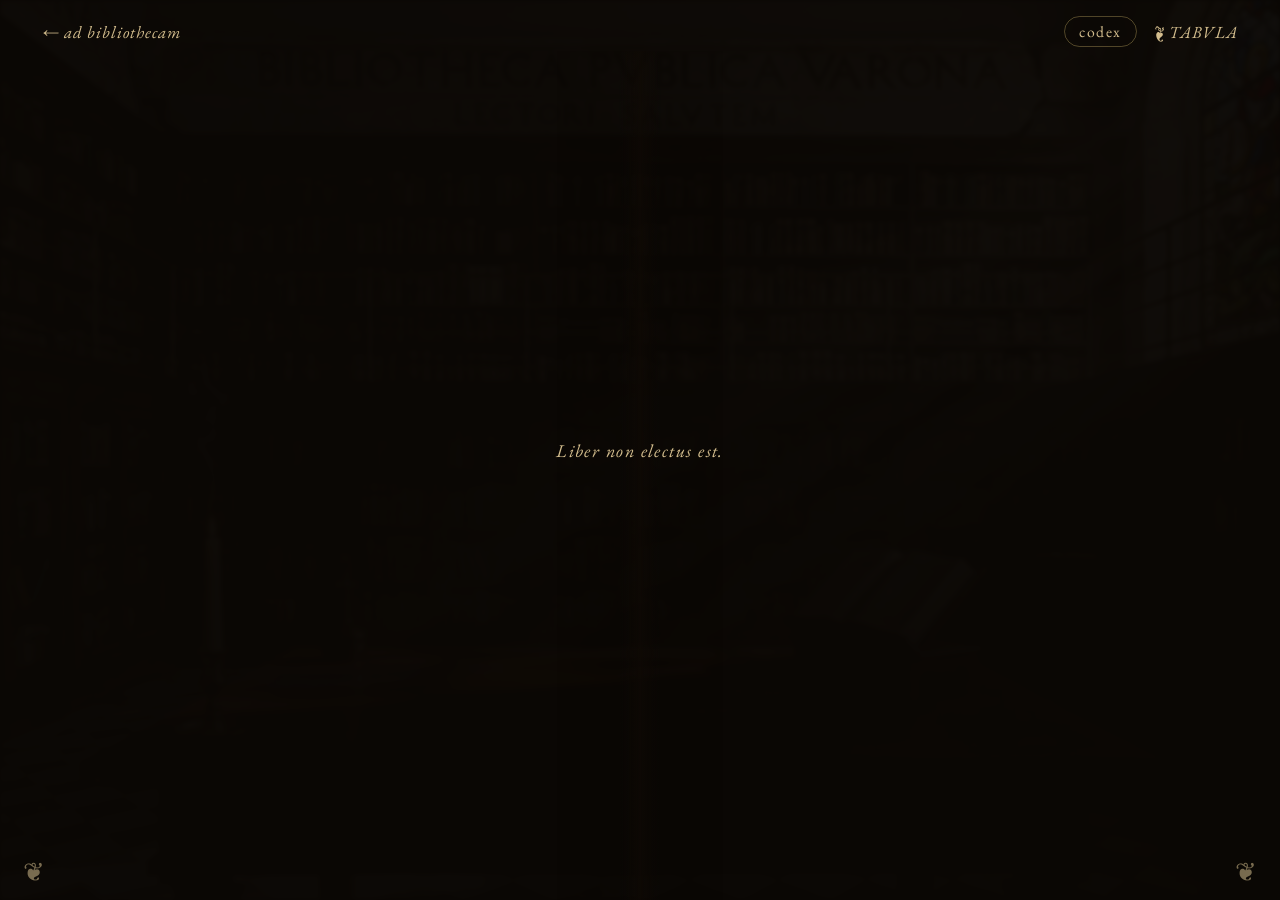
==== commit 61415a05: "Add files via upload" ====
--- a/manuscript.html
+++ b/manuscript.html
@@ -54,6 +54,7 @@
 <div class="reader-loading" id="readerLoading">conlegendo&nbsp;&hellip;</div>
 
 <script src="js/book-loader.js"></script>
+<script src="assets/vendor/pagedjs.js"></script>
 <script src="js/manuscript.js"></script>
 </body>
 </html>
--- a/css/manuscript.css
+++ b/css/manuscript.css
@@ -44,11 +44,12 @@
   --page-padding:        52px;
   --page-padding-gutter: 60px;
   --body-font-size:      clamp(13px, 0.95vw, 16px);
+  --body-font-size-fixed: 15px;
   --body-line-height:    1.62;
   --para-indent:         1.4em;
   --para-spacing:        0.6em;
   --chapter-title-size:  2.6em;
-  --dropcap-size:        4.2em;
+  --dropcap-size:        3.6em;
   --dropcap-color:       var(--rubric);
 }
 
@@ -168,12 +169,20 @@
   overflow: hidden;
 }
 
+/* The spread is a FIXED 1200×900 (two 600×900 pages) so the on-screen page
+   geometry exactly matches the box paged.js fragmented into. It is then
+   scaled down with a transform to fit whatever viewport we're in, so the
+   text falls identically regardless of screen size. The scale factor is set
+   in JS via --spread-scale, with a CSS fallback. */
 .spread {
   position: relative;
   display: grid;
-  grid-template-columns: 1fr 1fr;
-  width: min(1200px, 96vw, calc((100vh - 84px) * 1.5));
-  height: min(900px, calc(100vh - 84px));
+  grid-template-columns: 600px 600px;
+  width: 1200px;
+  height: 900px;
+  flex: none;
+  transform: scale(var(--spread-scale, 1));
+  transform-origin: center center;
   filter:
     drop-shadow(0 24px 32px rgba(0,0,0,0.55))
     drop-shadow(0 6px 10px rgba(0,0,0,0.4));
@@ -181,22 +190,24 @@
 
 .page {
   position: relative;
+  width: 600px;
+  height: 900px;
   background-color: var(--paper);
   background-image:
     url("data:image/svg+xml;utf8,<svg xmlns='http://www.w3.org/2000/svg' width='420' height='420'><filter id='n'><feTurbulence type='fractalNoise' baseFrequency='1.4' numOctaves='2' seed='3' stitchTiles='stitch'/><feColorMatrix values='0 0 0 0 0.18  0 0 0 0 0.13  0 0 0 0 0.08  0 0 0 0.18 0'/></filter><rect width='100%25' height='100%25' filter='url(%23n)' opacity='0.5'/></svg>"),
     radial-gradient(ellipse at 30% 20%, var(--paper) 0%, var(--paper-deep) 100%);
   background-blend-mode: multiply, normal;
-  padding: var(--page-padding);
-  display: flex;
-  flex-direction: column;
+  padding: 52px 60px 64px 60px;
   overflow: hidden;
-  font-size: var(--body-font-size);
+  font-size: var(--body-font-size-fixed);
   line-height: var(--body-line-height);
   color: var(--ink);
-  hyphens: auto;
-}
-.page.verso { padding-right: var(--page-padding-gutter); border-right: 1px solid rgba(60,40,20,0.10); }
-.page.recto { padding-left:  var(--page-padding-gutter); }
+}
+/* Verso/recto keep symmetric padding so the text area equals the paged.js
+   content box exactly (asymmetric gutters would shift the fill). The gutter
+   look is provided by the spine shadow instead. */
+.page.verso { border-right: 1px solid rgba(60,40,20,0.10); }
+.page.recto { }
 
 .page.verso::before,
 .page.recto::after {
@@ -241,6 +252,7 @@
 .page p:first-child,
 .page .chapter-block + p,
 .page hr + p,
+.page .verse + p,
 .page p.chapter-opener,
 .page p.continuation {
   text-indent: 0;
@@ -296,23 +308,26 @@
 .greek  { font-family: inherit; font-style: inherit; }
 .arabic { font-family: 'Amiri', serif; font-size: 1.12em; }
 
-/* Drop cap — Canterbury, tight to next letter */
+/* Drop cap — Canterbury initial. Sized so exactly the first ~3 lines sit
+   beside it, with right-hand breathing room so wrapped lines never collide
+   with the ornate blackletter glyph. */
 .page p.chapter-opener { text-indent: 0; }
 .page p.chapter-opener::first-letter {
   font-family: 'Canterbury', serif;
   float: left;
   font-size: var(--dropcap-size);
-  line-height: 0.78;
-  margin: 0.04em 0 -0.06em 0;
+  line-height: 0.68;
+  margin: 0.06em 0.12em -0.04em 0;   /* right margin keeps text clear */
   padding: 0;
   color: var(--dropcap-color);
   font-weight: 400;
-  letter-spacing: -0.04em;
 }
 .page .chapter-block { margin-top: 0.3em; }
 
 /* Frontispiece */
 .page.frontispiece {
+  display: flex;
+  flex-direction: column;
   align-items: center;
   justify-content: center;
   text-align: center;
@@ -375,6 +390,8 @@
 .page.blank-verso { background-color: var(--paper); }
 
 .page.placeholder-page {
+  display: flex;
+  flex-direction: column;
   align-items: center;
   justify-content: center;
   text-align: center;
@@ -390,6 +407,8 @@
 
 /* Epilogue prelude page */
 .page.epilogue-prelude {
+  display: flex;
+  flex-direction: column;
   align-items: center;
   justify-content: center;
   text-align: center;
@@ -469,7 +488,7 @@
 .spread.turning-in  { opacity: 1; transition: opacity 280ms ease; }
 
 /* =========================================================
-   DOC VIEW — clean continuous-scroll document (docx-like)
+   SCRIPTUM (doc) MODE — paginated codex folios stacked vertically
    ========================================================= */
 .doc-frame {
   position: relative;
@@ -477,144 +496,46 @@
   height: 100%;
   overflow-y: auto;
   overflow-x: hidden;
-  background: linear-gradient(to bottom, #18120a 0%, #0d0805 100%);
+  background: linear-gradient(to bottom, #1a1208 0%, #0d0805 100%);
   scroll-behavior: smooth;
-  padding: 36px 0 60px;
+  padding: 24px 0 60px;
 }
 .doc-frame .doc-column {
-  width: min(820px, 92vw);
+  width: min(640px, 92vw);
   margin: 0 auto;
   display: flex;
   flex-direction: column;
-  gap: 0;
-}
-/* Each docx-style "page" — clean white-cream, generous margins */
-.doc-frame .doc-page {
-  background: #fbf6e8;
-  color: #1c1305;
-  padding: 88px 96px;
-  margin-bottom: 28px;
-  box-shadow: 0 8px 24px rgba(0,0,0,0.35), 0 2px 4px rgba(0,0,0,0.25);
+  gap: 28px;
+}
+
+/* Each folio is the SAME visual as a codex page — paper texture, drop
+   caps, deckled edges, the works — just sized to one column and laid out
+   sequentially in a scrollable stack. */
+.doc-frame .doc-folio {
+  width: 100%;
+  height: auto;
+  min-height: calc(640px * 11 / 8.5);
+  flex: none;
+  /* Override the codex verso/recto gutter padding so each is symmetrical. */
+  padding: var(--page-padding) !important;
+  border-right: none;
+  box-shadow:
+    0 10px 28px rgba(0,0,0,0.55),
+    0 2px 6px rgba(0,0,0,0.35);
   border-radius: 1px;
-  font-family: 'EB Garamond', Georgia, serif;
-  font-size: 17px;
-  line-height: 1.62;
-  /* No fancy textures, no deckled edges. */
-  position: relative;
-  min-height: calc(820px * 11 / 8.5);   /* 8.5 × 11 proportion at 820px wide */
-}
-.doc-frame .doc-page h1.doc-title {
-  font-family: 'Canterbury', serif;
+}
+/* Hide deckled side ornaments in scriptum (they only belong on a spread). */
+.doc-frame .doc-folio::before,
+.doc-frame .doc-folio::after { display: none !important; }
+/* Folio number sits at the bottom-centre on a stacked folio. */
+.doc-frame .doc-folio .folio {
+  position: absolute;
+  left: 0; right: 0;
+  bottom: 22px;
   text-align: center;
-  font-size: 56px;
-  margin: 0 0 0.4em;
-  color: #1c1305;
-  font-weight: 400;
-  letter-spacing: 0.02em;
-}
-.doc-frame .doc-page h2.chapter-title {
-  font-family: 'Canterbury', serif;
-  color: var(--rubric);
-  text-align: center;
-  font-size: 2.4em;
-  font-weight: 400;
-  margin: 1.4em 0 0.4em;
-  letter-spacing: 0.04em;
-}
-.doc-frame .doc-page .chapter-divider {
-  display: block;
-  margin: 0.2em auto 1.4em;
-  width: 50%;
-  max-width: 260px;
-  height: auto;
-  aspect-ratio: 8 / 1;
-  opacity: 0.85;
-}
-.doc-frame .doc-page p {
-  text-align: justify;
-  text-indent: 1.4em;
-  margin: 0 0 0.6em 0;
-}
-.doc-frame .doc-page p:first-child,
-.doc-frame .doc-page .chapter-block + p,
-.doc-frame .doc-page hr + p,
-.doc-frame .doc-page p.chapter-opener,
-.doc-frame .doc-page p.continuation {
-  text-indent: 0;
-}
-.doc-frame .doc-page p.chapter-opener::first-letter {
-  font-family: 'Canterbury', serif;
-  float: left;
-  font-size: 4.4em;
-  line-height: 0.78;
-  margin: 0.04em 0 -0.06em 0;
-  color: var(--rubric);
-  letter-spacing: -0.04em;
-}
-.doc-frame .doc-page .verse {
-  text-align: center;
-  font-style: italic;
-  margin: 1em 0;
-  color: var(--ink-soft);
-  line-height: 1.75;
-}
-.doc-frame .doc-page .verse .verse-line {
-  display: block;
-}
-.doc-frame .doc-page hr {
-  border: none;
-  height: 24px;
-  margin: 1.4em auto;
-  width: 40%;
-  background: center/contain no-repeat url('../assets/ornaments/divider.svg');
-  opacity: 0.7;
-}
-.doc-frame .doc-page .doc-frontispiece {
-  display: flex;
-  flex-direction: column;
-  align-items: center;
-  justify-content: center;
-  text-align: center;
-  min-height: 70vh;
-}
-.doc-frame .doc-page .doc-frontispiece .coa {
-  width: 38%;
-  max-width: 260px;
-  margin: 0 0 1.4em;
-}
-.doc-frame .doc-page .doc-frontispiece .fp-subtitle {
-  font-family: 'Canterbury', serif;
-  color: var(--rubric);
-  font-size: 1.6em;
-  margin: 0.5em 0 1.5em;
-}
-.doc-frame .doc-page .doc-frontispiece .fp-date {
-  font-family: 'Cinzel', 'Cormorant SC', serif;
-  letter-spacing: 0.22em;
-  font-size: 0.95em;
-}
-.doc-frame .doc-page .doc-epilogue-prelude {
-  text-align: center;
-  padding: 4em 2em;
-}
-.doc-frame .doc-page .doc-epilogue-prelude .prelude-rubric {
-  font-family: 'Canterbury', serif;
-  color: var(--rubric);
-  font-size: 2.2em;
-  margin: 0 0 0.4em;
-  font-weight: 400;
-}
-.doc-frame .doc-page .doc-epilogue-prelude .prelude-body {
-  font-family: 'EB Garamond', serif;
-  font-style: italic;
-  color: var(--ink-soft);
-  font-size: 1.18em;
-  line-height: 1.75;
-  max-width: 32em;
-  margin: 1.4em auto;
-}
-
-/* Mode visibility */
+}
+
+/* Hide/show */
 body.codex-mode .doc-frame   { display: none; }
 body.doc-mode   .spread-frame { display: none; }
 
@@ -718,3 +639,82 @@
   .spread::before { display: none; }
   .doc-frame .doc-page { padding: 48px 36px; }
 }
+
+/* =========================================================
+   paged.js integration
+   The whole book is fragmented by paged.js at a FIXED page box
+   (so pagination is deterministic). The visible .page shells then
+   display that pre-fragmented content. The @page size below MUST
+   match the .page text-area geometry used on screen.
+   ========================================================= */
+
+@page {
+  size: 600px 900px;
+  margin: 52px 60px 64px 60px;
+}
+
+/* The offscreen host where paged.js renders — keep it laid out at the
+   reference size so fragmentation matches the on-screen page boxes. */
+#paged-host {
+  font-family: 'EB Garamond', Georgia, serif;
+  font-size: var(--body-font-size-fixed);
+  line-height: var(--body-line-height);
+}
+
+/* Content styling INSIDE the paged flow (and re-used inside .page shells,
+   since the harvested HTML keeps these classes). */
+#paged-host .pagedjs_page_content,
+.page {
+  font-size: var(--body-font-size-fixed);
+}
+
+/* Forced page break before each chapter (paged.js honours break-before). */
+#paged-host .chapter-flow { break-before: page; }
+#paged-host .flow-prelude { break-before: page; break-after: page; }
+
+/* Chapter block, verse, dropcap, rule — styled identically in the flow so
+   paged.js measures them exactly as they will display. These mirror the
+   .page rules already defined above. */
+#paged-host .chapter-block { text-align: center; margin: 0; break-after: avoid; }
+#paged-host .chapter-title {
+  font-family: 'Canterbury', 'Cormorant Unicase', serif;
+  color: var(--rubric); text-align: center;
+  font-size: var(--chapter-title-size); font-weight: 400;
+  letter-spacing: 0.04em; margin: 0.4em 0 0.2em; line-height: 1.1;
+}
+#paged-host .chapter-divider {
+  display:block; margin:0.3em auto 1em; width:60%; max-width:320px;
+  height:auto; aspect-ratio:8/1; opacity:0.85;
+}
+#paged-host p {
+  text-align: justify; text-indent: var(--para-indent);
+  margin: 0 0 var(--para-spacing) 0; word-spacing: 0.02em;
+  orphans: 2; widows: 2;
+}
+#paged-host .chapter-block + p,
+#paged-host hr + p,
+#paged-host .verse + p,
+#paged-host p.chapter-opener { text-indent: 0; }
+#paged-host p.chapter-opener::first-letter {
+  font-family: 'Canterbury', serif; float: left;
+  font-size: var(--dropcap-size); line-height: 0.68;
+  margin: 0.06em 0.12em -0.04em 0; color: var(--dropcap-color); font-weight: 400;
+}
+#paged-host .verse {
+  text-align:center; font-style:italic; margin:0.9em 0;
+  color:var(--ink-soft); font-size:1.02em; line-height:1.7; break-inside: avoid;
+}
+#paged-host .verse .verse-line { display:block; text-indent:0; padding:0 2em; }
+#paged-host hr {
+  border:none; height:24px; margin:1.2em auto; width:40%;
+  background:center/contain no-repeat url('../assets/ornaments/divider.svg'); opacity:0.7;
+}
+#paged-host .greek { font-family: inherit; font-style: inherit; }
+#paged-host .prelude-rubric {
+  font-family:'Canterbury',serif; color:var(--rubric); font-size:2.2em;
+  text-align:center; margin:0 0 0.5em; line-height:1.1; font-weight:400;
+}
+#paged-host .prelude-divider { display:block; margin:0.4em auto 1.4em; width:50%; max-width:260px; height:auto; aspect-ratio:8/1; opacity:0.85; }
+#paged-host .prelude-body { font-family:'EB Garamond',serif; font-style:italic; color:var(--ink-soft); font-size:1.18em; line-height:1.75; text-align:center; max-width:32em; margin:0 auto; }
+#paged-host .prelude-fleuron { display:block; margin:1.6em auto 0; width:40px; height:40px; opacity:0.6; }
+#paged-host .flow-prelude { text-align:center; }
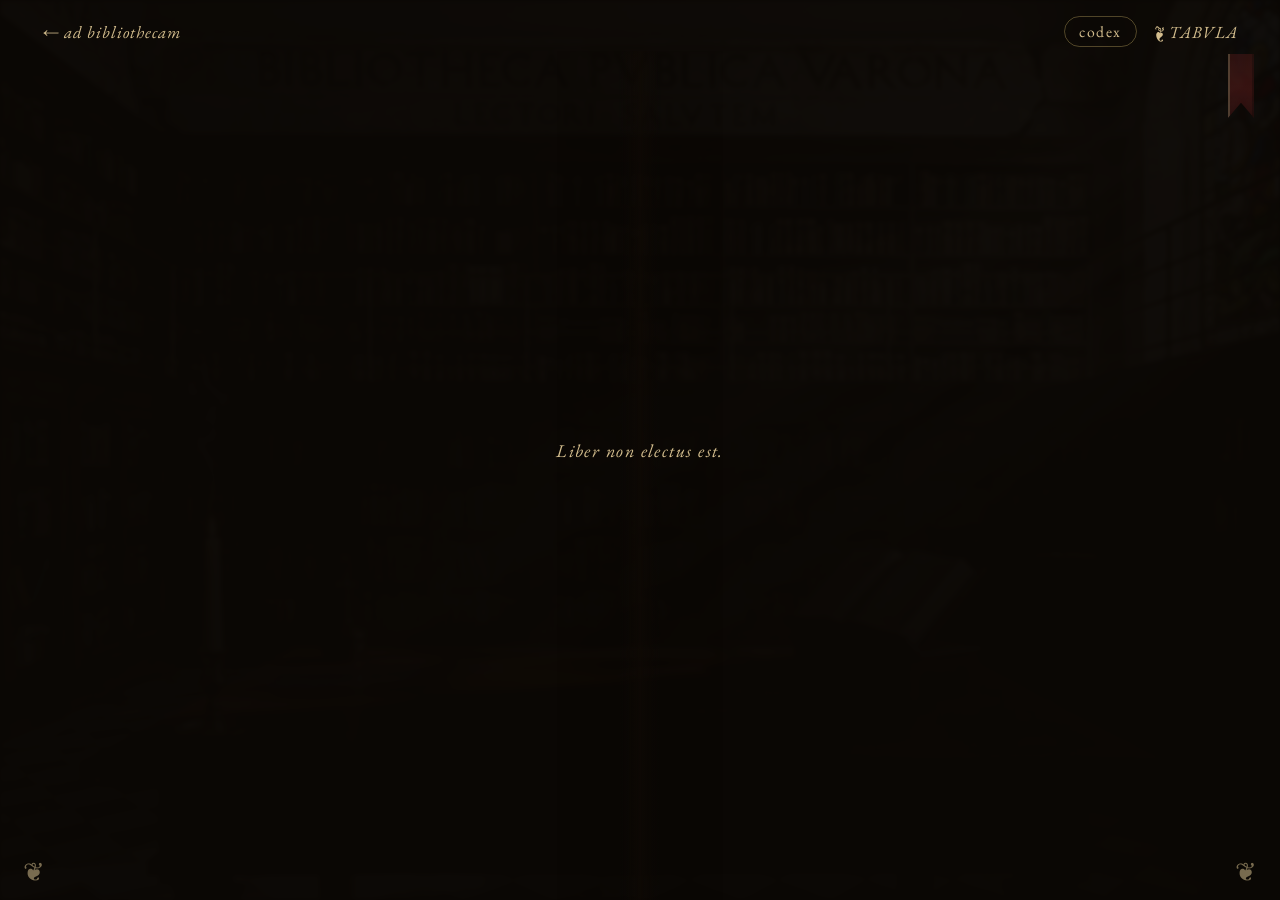
==== commit a95569a7: "Add files via upload" ====
--- a/manuscript.html
+++ b/manuscript.html
@@ -39,6 +39,11 @@
     <div class="doc-column" id="docColumn"></div>
   </main>
 
+  <!-- Signaculum: silk bookmark ribbon (click to place / return, × to remove) -->
+  <button class="signaculum" id="signaculum" type="button" aria-label="Pone signaculum">
+    <span class="signaculum-clear" id="signaculumClear" title="Tolle signaculum" aria-hidden="true">&times;</span>
+  </button>
+
 </div>
 
 <!-- TABVLA overlay -->
--- a/css/manuscript.css
+++ b/css/manuscript.css
@@ -44,12 +44,11 @@
   --page-padding:        52px;
   --page-padding-gutter: 60px;
   --body-font-size:      clamp(13px, 0.95vw, 16px);
-  --body-font-size-fixed: 15px;
   --body-line-height:    1.62;
   --para-indent:         1.4em;
   --para-spacing:        0.6em;
-  --chapter-title-size:  2.6em;
-  --dropcap-size:        3.6em;
+  --chapter-title-size:  2.8em;
+  --dropcap-size:        3.7em;
   --dropcap-color:       var(--rubric);
 }
 
@@ -81,6 +80,7 @@
   position: fixed;
   inset: 0;
   z-index: 0;
+  pointer-events: none;
   background-image: url('../assets/library.jpg');
   background-size: cover;
   background-position: center;
@@ -169,17 +169,16 @@
   overflow: hidden;
 }
 
-/* The spread is a FIXED 1200×900 (two 600×900 pages) so the on-screen page
-   geometry exactly matches the box paged.js fragmented into. It is then
-   scaled down with a transform to fit whatever viewport we're in, so the
-   text falls identically regardless of screen size. The scale factor is set
-   in JS via --spread-scale, with a CSS fallback. */
+/* The spread is two 720×1040 folios side by side (= 1440×1040) — the SAME
+   page geometry as scriptum, so a page looks identical in both views. It is
+   scaled with a transform to fit the viewport. Scale set in JS via
+   --spread-scale. */
 .spread {
   position: relative;
   display: grid;
-  grid-template-columns: 600px 600px;
-  width: 1200px;
-  height: 900px;
+  grid-template-columns: 720px 720px;
+  width: 1440px;
+  height: 1040px;
   flex: none;
   transform: scale(var(--spread-scale, 1));
   transform-origin: center center;
@@ -190,22 +189,19 @@
 
 .page {
   position: relative;
-  width: 600px;
-  height: 900px;
+  width: 720px;
+  height: 1040px;
   background-color: var(--paper);
   background-image:
     url("data:image/svg+xml;utf8,<svg xmlns='http://www.w3.org/2000/svg' width='420' height='420'><filter id='n'><feTurbulence type='fractalNoise' baseFrequency='1.4' numOctaves='2' seed='3' stitchTiles='stitch'/><feColorMatrix values='0 0 0 0 0.18  0 0 0 0 0.13  0 0 0 0 0.08  0 0 0 0.18 0'/></filter><rect width='100%25' height='100%25' filter='url(%23n)' opacity='0.5'/></svg>"),
     radial-gradient(ellipse at 30% 20%, var(--paper) 0%, var(--paper-deep) 100%);
   background-blend-mode: multiply, normal;
-  padding: 52px 60px 64px 60px;
+  padding: 64px 78px 76px 78px;
   overflow: hidden;
-  font-size: var(--body-font-size-fixed);
+  font-size: 17.5px;
   line-height: var(--body-line-height);
   color: var(--ink);
 }
-/* Verso/recto keep symmetric padding so the text area equals the paged.js
-   content box exactly (asymmetric gutters would shift the fill). The gutter
-   look is provided by the spine shadow instead. */
 .page.verso { border-right: 1px solid rgba(60,40,20,0.10); }
 .page.recto { }
 
@@ -310,9 +306,17 @@
 
 /* Drop cap — Canterbury initial. Sized so exactly the first ~3 lines sit
    beside it, with right-hand breathing room so wrapped lines never collide
-   with the ornate blackletter glyph. */
+   with the ornate blackletter glyph.
+
+   IMPORTANT: only the FIRST fragment of the opening paragraph may carry the
+   drop cap. When a chapter opener is long enough to break across a page
+   (e.g. the Epilogus, whose first paragraph fills more than one folio),
+   paged.js clones the paragraph onto the next page and stamps the
+   continuation with [data-split-from] — but keeps the .chapter-opener class.
+   Without the :not([data-split-from]) guard below, that continuation's first
+   letter would get a second, spurious drop cap on the following page. */
 .page p.chapter-opener { text-indent: 0; }
-.page p.chapter-opener::first-letter {
+.page p.chapter-opener:not([data-split-from])::first-letter {
   font-family: 'Canterbury', serif;
   float: left;
   font-size: var(--dropcap-size);
@@ -496,33 +500,40 @@
   height: 100%;
   overflow-y: auto;
   overflow-x: hidden;
-  background: linear-gradient(to bottom, #1a1208 0%, #0d0805 100%);
+  /* Transparent so the shared .reader-backdrop (fixed, full-viewport, behind
+     .reader) shows through behind the scrolling folios — exactly like codex.
+     Previously an opaque brown gradient here hid that library backdrop. */
+  background: transparent;
   scroll-behavior: smooth;
-  padding: 24px 0 60px;
+  padding: 28px 0 70px;
 }
 .doc-frame .doc-column {
-  width: min(640px, 92vw);
+  /* The column is the fixed scriptum page width (720px) scaled to fit the
+     viewport, so the harvested 720×1040 content fills each folio exactly. */
+  width: 720px;
+  max-width: 100%;
   margin: 0 auto;
   display: flex;
   flex-direction: column;
-  gap: 28px;
-}
-
-/* Each folio is the SAME visual as a codex page — paper texture, drop
-   caps, deckled edges, the works — just sized to one column and laid out
-   sequentially in a scrollable stack. */
+  align-items: center;
+  gap: 34px;
+  transform: scale(var(--doc-scale, 1));
+  transform-origin: top center;
+}
+
+/* Each scriptum folio is a full 720×1040 leaf — same parchment look as the
+   codex, but sized and fragmented for comfortable vertical reading. */
 .doc-frame .doc-folio {
-  width: 100%;
-  height: auto;
-  min-height: calc(640px * 11 / 8.5);
+  width: 720px;
+  height: 1040px;
   flex: none;
-  /* Override the codex verso/recto gutter padding so each is symmetrical. */
-  padding: var(--page-padding) !important;
+  padding: 64px 78px 76px 78px !important;
   border-right: none;
   box-shadow:
-    0 10px 28px rgba(0,0,0,0.55),
-    0 2px 6px rgba(0,0,0,0.35);
-  border-radius: 1px;
+    0 14px 34px rgba(0,0,0,0.55),
+    0 3px 8px rgba(0,0,0,0.35);
+  border-radius: 2px;
+  font-size: 17.5px;
 }
 /* Hide deckled side ornaments in scriptum (they only belong on a spread). */
 .doc-frame .doc-folio::before,
@@ -531,7 +542,7 @@
 .doc-frame .doc-folio .folio {
   position: absolute;
   left: 0; right: 0;
-  bottom: 22px;
+  bottom: 26px;
   text-align: center;
 }
 
@@ -641,80 +652,152 @@
 }
 
 /* =========================================================
-   paged.js integration
-   The whole book is fragmented by paged.js at a FIXED page box
-   (so pagination is deterministic). The visible .page shells then
-   display that pre-fragmented content. The @page size below MUST
-   match the .page text-area geometry used on screen.
+   paged.js integration — ONE pagination pass, shared by both modes.
+
+   The book is fragmented exactly once, by paged.js, using
+   css/paged-rules-scriptum.css (page box 720×1040, text 17.5px).
+   Both reading modes display that single set of harvested folios:
+   codex places two of them side by side, scriptum stacks them. A
+   given folio is therefore byte-for-byte identical in either view;
+   only the arrangement differs. There is no codex-specific page box,
+   font size, or stylesheet any more.
+
+   The offscreen render host (.paged-host) is styled entirely by the
+   scriptum rules, which paged.js scopes to its own .pagedjs_* nodes,
+   so the document's .page / .doc-folio rules below never leak into
+   fragmentation. The on-screen geometry — 720×1040, padding
+   64/78/76/78, font 17.5px — matches that scriptum page box exactly,
+   which is why the harvested content fills each visible folio cleanly.
    ========================================================= */
 
-@page {
-  size: 600px 900px;
-  margin: 52px 60px 64px 60px;
-}
-
-/* The offscreen host where paged.js renders — keep it laid out at the
-   reference size so fragmentation matches the on-screen page boxes. */
-#paged-host {
-  font-family: 'EB Garamond', Georgia, serif;
-  font-size: var(--body-font-size-fixed);
-  line-height: var(--body-line-height);
-}
-
-/* Content styling INSIDE the paged flow (and re-used inside .page shells,
-   since the harvested HTML keeps these classes). */
-#paged-host .pagedjs_page_content,
-.page {
-  font-size: var(--body-font-size-fixed);
-}
-
-/* Forced page break before each chapter (paged.js honours break-before). */
-#paged-host .chapter-flow { break-before: page; }
-#paged-host .flow-prelude { break-before: page; break-after: page; }
-
-/* Chapter block, verse, dropcap, rule — styled identically in the flow so
-   paged.js measures them exactly as they will display. These mirror the
-   .page rules already defined above. */
-#paged-host .chapter-block { text-align: center; margin: 0; break-after: avoid; }
-#paged-host .chapter-title {
-  font-family: 'Canterbury', 'Cormorant Unicase', serif;
-  color: var(--rubric); text-align: center;
-  font-size: var(--chapter-title-size); font-weight: 400;
-  letter-spacing: 0.04em; margin: 0.4em 0 0.2em; line-height: 1.1;
-}
-#paged-host .chapter-divider {
-  display:block; margin:0.3em auto 1em; width:60%; max-width:320px;
-  height:auto; aspect-ratio:8/1; opacity:0.85;
-}
-#paged-host p {
-  text-align: justify; text-indent: var(--para-indent);
-  margin: 0 0 var(--para-spacing) 0; word-spacing: 0.02em;
-  orphans: 2; widows: 2;
-}
-#paged-host .chapter-block + p,
-#paged-host hr + p,
-#paged-host .verse + p,
-#paged-host p.chapter-opener { text-indent: 0; }
-#paged-host p.chapter-opener::first-letter {
-  font-family: 'Canterbury', serif; float: left;
-  font-size: var(--dropcap-size); line-height: 0.68;
-  margin: 0.06em 0.12em -0.04em 0; color: var(--dropcap-color); font-weight: 400;
-}
-#paged-host .verse {
-  text-align:center; font-style:italic; margin:0.9em 0;
-  color:var(--ink-soft); font-size:1.02em; line-height:1.7; break-inside: avoid;
-}
-#paged-host .verse .verse-line { display:block; text-indent:0; padding:0 2em; }
-#paged-host hr {
-  border:none; height:24px; margin:1.2em auto; width:40%;
-  background:center/contain no-repeat url('../assets/ornaments/divider.svg'); opacity:0.7;
-}
-#paged-host .greek { font-family: inherit; font-style: inherit; }
-#paged-host .prelude-rubric {
-  font-family:'Canterbury',serif; color:var(--rubric); font-size:2.2em;
-  text-align:center; margin:0 0 0.5em; line-height:1.1; font-weight:400;
-}
-#paged-host .prelude-divider { display:block; margin:0.4em auto 1.4em; width:50%; max-width:260px; height:auto; aspect-ratio:8/1; opacity:0.85; }
-#paged-host .prelude-body { font-family:'EB Garamond',serif; font-style:italic; color:var(--ink-soft); font-size:1.18em; line-height:1.75; text-align:center; max-width:32em; margin:0 auto; }
-#paged-host .prelude-fleuron { display:block; margin:1.6em auto 0; width:40px; height:40px; opacity:0.6; }
-#paged-host .flow-prelude { text-align:center; }
+/* =========================================================
+   "Hand-copied" treatment — subtle scribal imperfections so the
+   text reads as ink laid on a page by hand, not laser-printed.
+   Kept deliberately gentle: a faint ink bleed into the paper, a
+   warm iron-gall ink colour, and a barely-there per-paragraph
+   tilt so lines aren't mechanically perfect.
+   ========================================================= */
+
+.page, .doc-folio {
+  /* Warm iron-gall ink rather than flat near-black. */
+  color: #34250f;
+}
+
+/* Ink bleed: a whisper of shadow so glyphs sit *in* the paper. */
+.page p, .doc-folio p,
+.page .verse, .doc-folio .verse {
+  text-shadow: 0 0 0.4px rgba(40, 26, 8, 0.45);
+}
+
+/* Barely-perceptible per-paragraph tilt + ink-weight variation. Using
+   nth-of-type cycles keeps it deterministic (no layout shift) while
+   avoiding a mechanical grid. Amounts are tiny on purpose. */
+.page p:nth-of-type(3n+1),
+.doc-folio p:nth-of-type(3n+1)   { transform: rotate(-0.12deg); }
+.page p:nth-of-type(3n+2),
+.doc-folio p:nth-of-type(3n+2)   { transform: rotate(0.1deg); }
+.page p:nth-of-type(4n+3),
+.doc-folio p:nth-of-type(4n+3)   { transform: rotate(-0.06deg); }
+.page p:nth-of-type(5n),
+.doc-folio p:nth-of-type(5n)     { transform: rotate(0.08deg); }
+
+/* Slight ink-density variation between paragraphs so some look freshly
+   dipped and others a touch drier — the way a scribe's nib runs. */
+.page p:nth-of-type(2n),
+.doc-folio p:nth-of-type(2n)     { color: #3a2a12; }
+.page p:nth-of-type(7n+4),
+.doc-folio p:nth-of-type(7n+4)   { color: #2d2009; }
+
+/* The drop-cap initial reads as a hand-flourished rubric: a faint warm
+   glow as if the red ink pooled slightly. Matches the same first-fragment
+   guard as the drop cap itself so continuations stay plain. */
+.page p.chapter-opener:not([data-split-from])::first-letter,
+.doc-folio p.chapter-opener:not([data-split-from])::first-letter {
+  text-shadow: 0 0 0.6px rgba(94, 15, 15, 0.4);
+}
+
+/* =========================================================
+   Signaculum — silk bookmark ribbon, tucked into the top-right
+   of the reading area (clears the topbar). Faded when no mark is
+   set; saturated and dropped a little lower when a mark exists.
+   ========================================================= */
+.signaculum {
+  position: fixed;
+  top: 54px;
+  right: 26px;
+  z-index: 4;
+  width: 26px;
+  height: 64px;
+  padding: 0;
+  border: 0;
+  cursor: pointer;
+  background:
+    linear-gradient(90deg, rgba(255,255,255,0.16) 0 2px, transparent 2px 7px),
+    linear-gradient(180deg, #6e1414 0%, #8b1a1a 55%, #5e0f0f 100%);
+  clip-path: polygon(0 0, 100% 0, 100% 100%, 50% 76%, 0 100%);
+  box-shadow: 0 6px 10px rgba(0,0,0,0.45);
+  opacity: 0.45;
+  filter: saturate(0.65);
+  transition: height 420ms cubic-bezier(.34,1.4,.5,1),
+              opacity 280ms ease, filter 280ms ease, transform 260ms ease;
+  transform-origin: top center;
+}
+.signaculum::after {            /* gilt trim down the edges */
+  content: "";
+  position: absolute; inset: 0;
+  clip-path: inherit;
+  box-shadow: inset 2px 0 0 rgba(230,198,107,0.45),
+              inset -2px 0 0 rgba(0,0,0,0.30);
+  pointer-events: none;
+}
+.signaculum:hover { opacity: 0.8; }
+.signaculum.has-mark {
+  height: 92px;
+  opacity: 1;
+  filter: saturate(1.05);
+  background:
+    linear-gradient(90deg, rgba(255,235,180,0.32) 0 2px, transparent 2px 7px),
+    linear-gradient(180deg, #7a1616 0%, #9b1d1d 50%, #5e0f0f 100%);
+  box-shadow: 0 8px 13px rgba(0,0,0,0.5), 0 0 10px rgba(184,138,44,0.30);
+}
+.signaculum.dropping { animation: signaculum-drop 460ms ease; }
+@keyframes signaculum-drop {
+  0% { transform: translateY(-10px); }
+  60% { transform: translateY(4px); }
+  100% { transform: translateY(0); }
+}
+.signaculum-clear {
+  position: absolute;
+  top: 7px; left: 50%; transform: translateX(-50%);
+  color: var(--gilt-light);
+  font-size: 15px; line-height: 1;
+  opacity: 0;
+  transition: opacity 180ms ease, color 180ms ease;
+}
+.signaculum.has-mark:hover .signaculum-clear { opacity: 0.9; }
+.signaculum-clear:hover { color: #fff; }
+@media (max-width: 720px) { .signaculum { right: 12px; } }
+
+/* =========================================================
+   Themed scrollbars — aged brass thumb on a dark leather track,
+   matching the gilt/ink palette. Applies to the scriptum scroll
+   column, the TABVLA list, and any other scroller in the reader.
+   ========================================================= */
+* {
+  scrollbar-width: thin;                              /* Firefox */
+  scrollbar-color: var(--gilt) rgba(20, 13, 6, 0.55);
+}
+*::-webkit-scrollbar { width: 11px; height: 11px; }
+*::-webkit-scrollbar-track {
+  background: rgba(20, 13, 6, 0.55);
+  border-radius: 6px;
+}
+*::-webkit-scrollbar-thumb {
+  border-radius: 6px;
+  border: 2px solid rgba(20, 13, 6, 0.55);            /* inset the thumb */
+  background: linear-gradient(180deg, var(--gilt-light) 0%, var(--gilt) 45%, #7a5a18 100%);
+}
+*::-webkit-scrollbar-thumb:hover {
+  background: linear-gradient(180deg, #f3dd96 0%, var(--gilt-light) 50%, var(--gilt) 100%);
+}
+*::-webkit-scrollbar-corner { background: transparent; }
